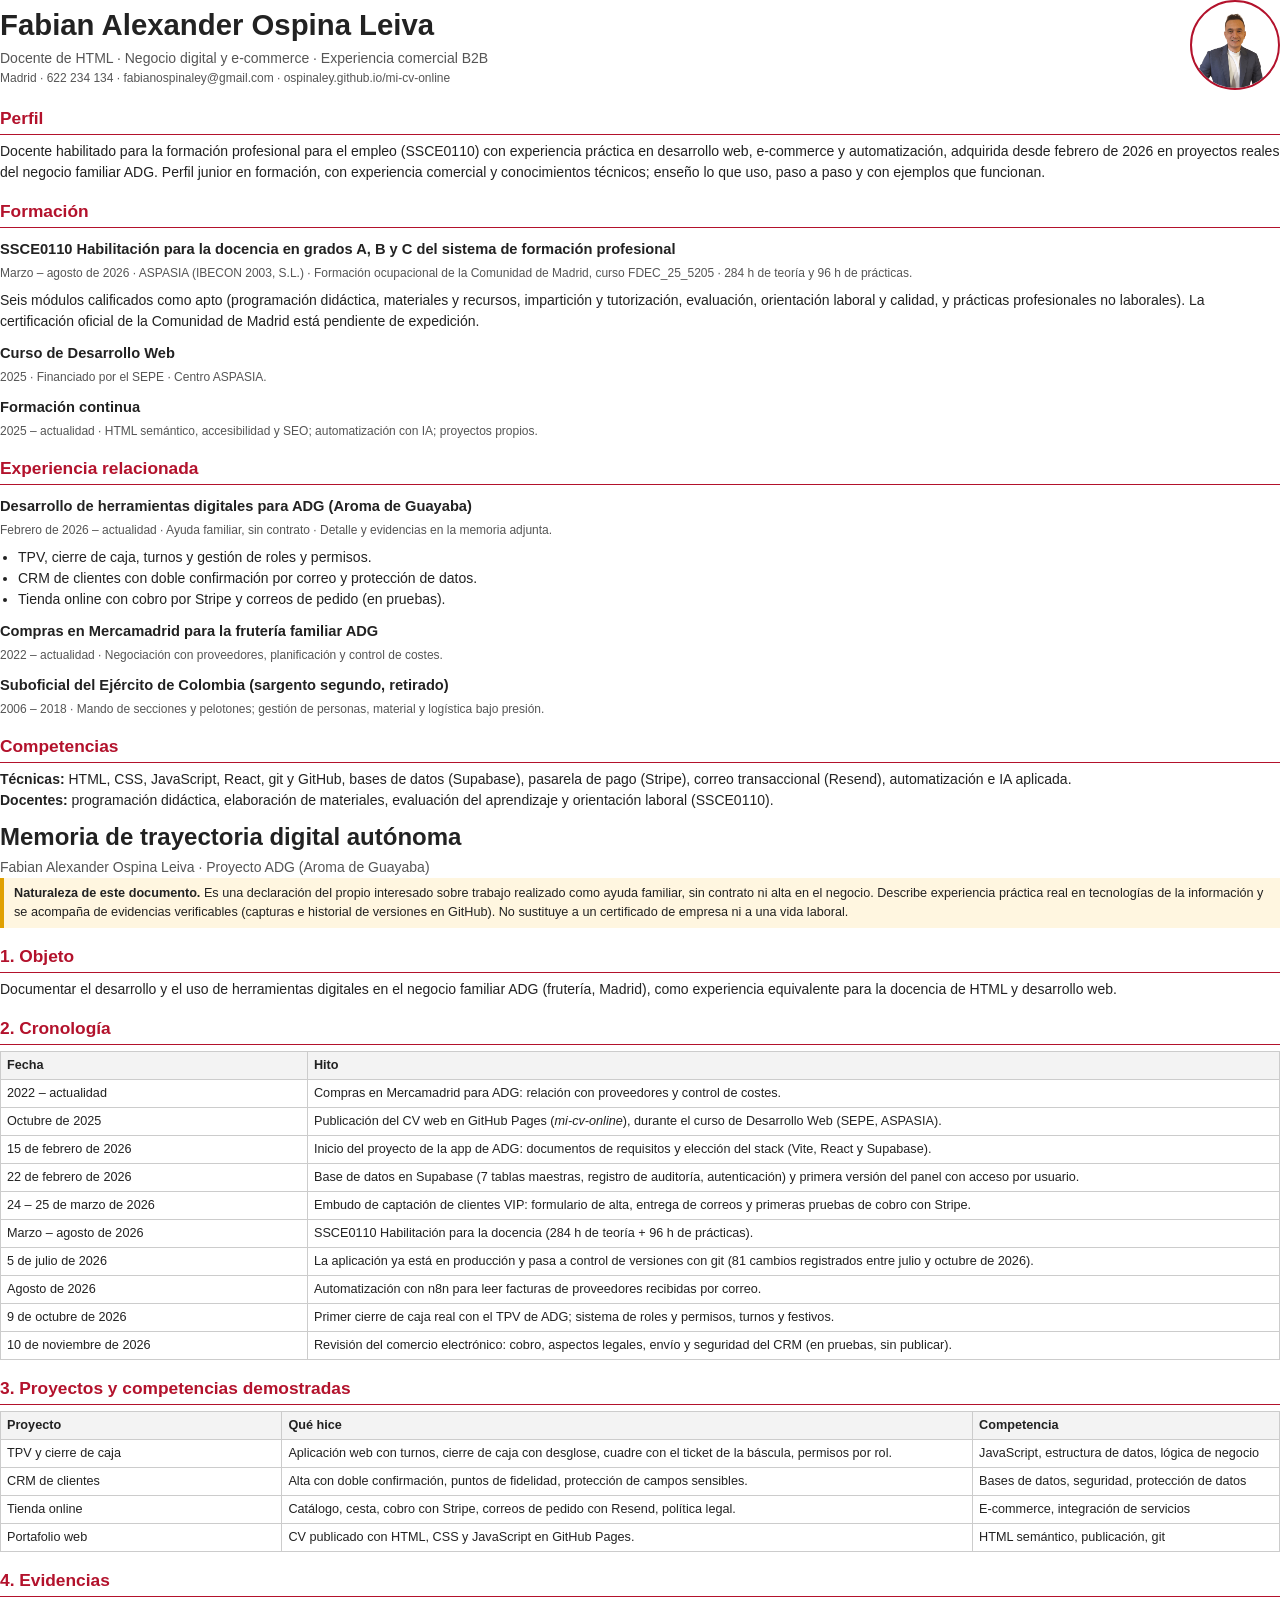
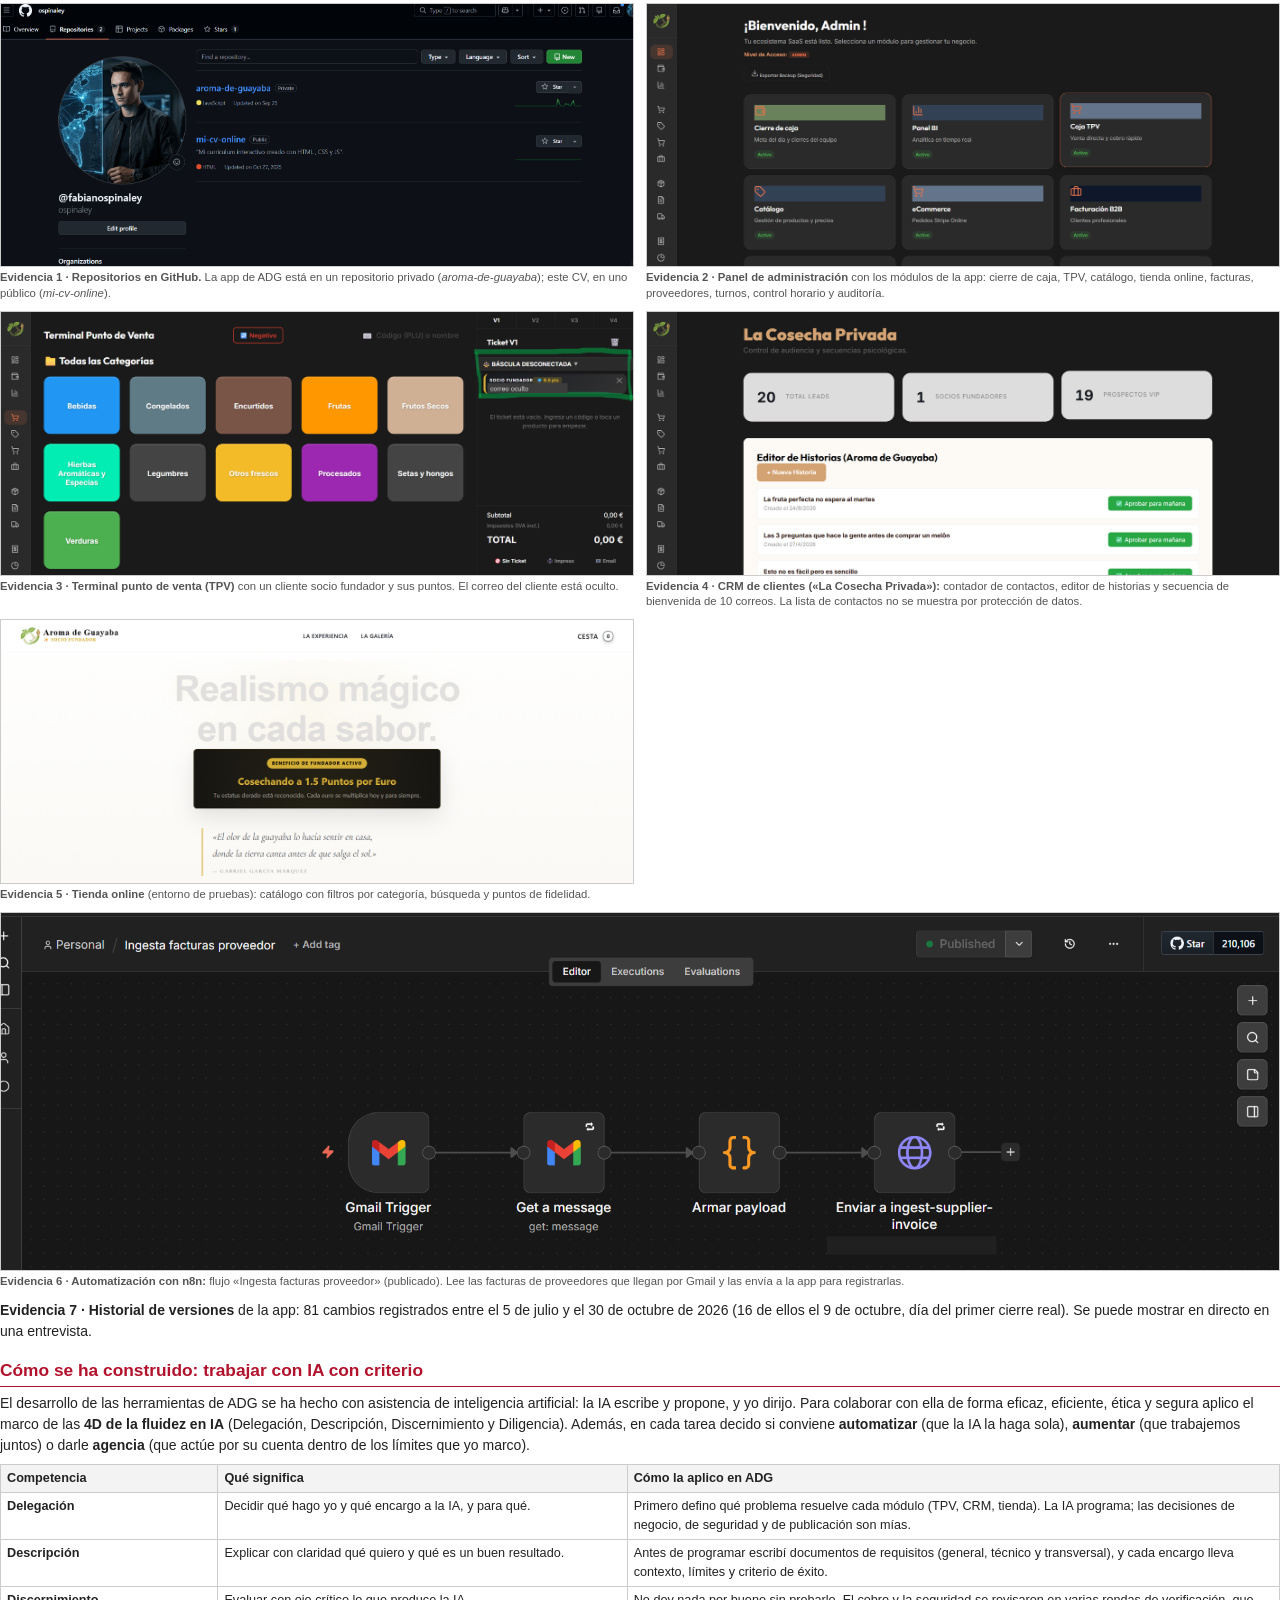
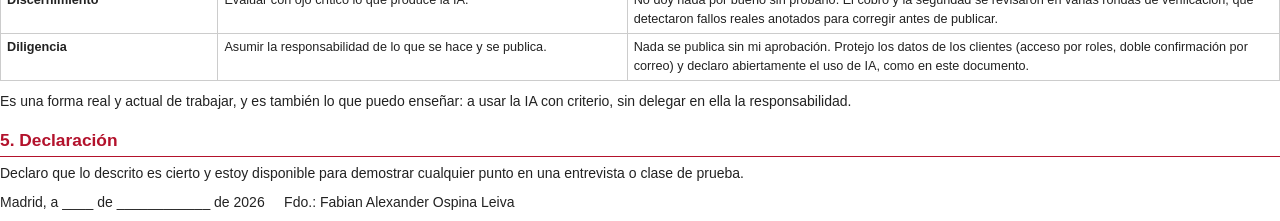
==== documento-pdf.html @ 8d92cc9f "Memoria: evidencias numeradas en orden Co-Authored-By: Claude Sonnet 5.5 <noreply@anthropic.com>" ====
<!DOCTYPE html>
<html lang="es">
<head>
<meta charset="UTF-8">
<title>Fabian Alexander Ospina Leiva - CV y memoria</title>
<meta name="robots" content="noindex">
<style>
  @page { size: A4; margin: 16mm 16mm 16mm 16mm; }
  * { box-sizing: border-box; }
  body { font-family: "Segoe UI", Arial, sans-serif; font-size: 10.5pt; line-height: 1.5; color: #222; margin: 0; }
  h1 { font-size: 22pt; margin: 0; } h2 { font-size: 13pt; margin: 16px 0 6px; color: #b3122c; border-bottom: 1.5px solid #b3122c; padding-bottom: 2px; }
  h3 { font-size: 11pt; margin: 10px 0 2px; } p { margin: 4px 0 8px; } ul { margin: 4px 0 8px; padding-left: 18px; }
  .page { page-break-after: always; } .page:last-child { page-break-after: auto; }
  .head { display: flex; justify-content: space-between; align-items: center; gap: 16px; }
  .head img { width: 90px; height: 90px; border-radius: 50%; object-fit: cover; object-position: top; border: 2px solid #b3122c; }
  .sub { color: #555; margin-top: 2px; } .small { font-size: 9pt; color: #555; }
  table { width: 100%; border-collapse: collapse; font-size: 9.5pt; margin: 6px 0 10px; }
  th, td { border: 1px solid #ccc; padding: 4px 6px; text-align: left; vertical-align: top; } th { background: #f3f3f3; }
  .ev { border: 1.5px dashed #b3122c; padding: 10px; margin: 8px 0; font-size: 9.5pt; color: #444; page-break-inside: avoid; }
  .nota { background: #fff6e0; border-left: 4px solid #e0a000; padding: 6px 10px; font-size: 9.5pt; }
</style>
</head>
<body>

<!-- ================= CV ================= -->
<div class="page">
  <div class="head">
    <div>
      <h1>Fabian Alexander Ospina Leiva</h1>
      <div class="sub">Docente de HTML · Negocio digital y e-commerce · Experiencia comercial B2B</div>
      <div class="small">Madrid · 622 234 134 · fabianospinaley@gmail.com · ospinaley.github.io/mi-cv-online</div>
    </div>
    <img src="img/FabianOspinaLey-cv.png" alt="Foto">
  </div>

  <h2>Perfil</h2>
  <p>Docente habilitado para la formación profesional para el empleo (SSCE0110) con experiencia práctica en desarrollo web, e-commerce y automatización, adquirida desde febrero de 2026 en proyectos reales del negocio familiar ADG. Perfil junior en formación, con experiencia comercial y conocimientos técnicos; enseño lo que uso, paso a paso y con ejemplos que funcionan.</p>

  <h2>Formación</h2>
  <h3>SSCE0110 Habilitación para la docencia en grados A, B y C del sistema de formación profesional</h3>
  <p class="small">Marzo – agosto de 2026 · ASPASIA (IBECON 2003, S.L.) · Formación ocupacional de la Comunidad de Madrid, curso FDEC_25_5205 · 284 h de teoría y 96 h de prácticas.</p>
  <p>Seis módulos calificados como apto (programación didáctica, materiales y recursos, impartición y tutorización, evaluación, orientación laboral y calidad, y prácticas profesionales no laborales). La certificación oficial de la Comunidad de Madrid está pendiente de expedición.</p>
  <h3>Curso de Desarrollo Web</h3>
  <p class="small">2025 · Financiado por el SEPE · Centro ASPASIA.</p>
  <h3>Formación continua</h3>
  <p class="small">2025 – actualidad · HTML semántico, accesibilidad y SEO; automatización con IA; proyectos propios.</p>

  <h2>Experiencia relacionada</h2>
  <h3>Desarrollo de herramientas digitales para ADG (Aroma de Guayaba)</h3>
  <p class="small">Febrero de 2026 – actualidad · Ayuda familiar, sin contrato · Detalle y evidencias en la memoria adjunta.</p>
  <ul>
    <li>TPV, cierre de caja, turnos y gestión de roles y permisos.</li>
    <li>CRM de clientes con doble confirmación por correo y protección de datos.</li>
    <li>Tienda online con cobro por Stripe y correos de pedido (en pruebas).</li>
  </ul>
  <h3>Compras en Mercamadrid para la frutería familiar ADG</h3>
  <p class="small">2022 – actualidad · Negociación con proveedores, planificación y control de costes.</p>
  <h3>Suboficial del Ejército de Colombia (sargento segundo, retirado)</h3>
  <p class="small">2006 – 2018 · Mando de secciones y pelotones; gestión de personas, material y logística bajo presión.</p>

  <h2>Competencias</h2>
  <p><strong>Técnicas:</strong> HTML, CSS, JavaScript, React, git y GitHub, bases de datos (Supabase), pasarela de pago (Stripe), correo transaccional (Resend), automatización e IA aplicada.<br>
  <strong>Docentes:</strong> programación didáctica, elaboración de materiales, evaluación del aprendizaje y orientación laboral (SSCE0110).</p>
</div>

<!-- ================= MEMORIA ================= -->
<div class="page">
  <h1 style="font-size:18pt">Memoria de trayectoria digital autónoma</h1>
  <div class="sub">Fabian Alexander Ospina Leiva · Proyecto ADG (Aroma de Guayaba)</div>

  <div class="nota"><strong>Naturaleza de este documento.</strong> Es una declaración del propio interesado sobre trabajo realizado como ayuda familiar, sin contrato ni alta en el negocio. Describe experiencia práctica real en tecnologías de la información y se acompaña de evidencias verificables (capturas e historial de versiones en GitHub). No sustituye a un certificado de empresa ni a una vida laboral.</div>

  <h2>1. Objeto</h2>
  <p>Documentar el desarrollo y el uso de herramientas digitales en el negocio familiar ADG (frutería, Madrid), como experiencia equivalente para la docencia de HTML y desarrollo web.</p>

  <h2>2. Cronología</h2>
  <table>
    <tr><th style="width:24%">Fecha</th><th>Hito</th></tr>
    <tr><td>2022 – actualidad</td><td>Compras en Mercamadrid para ADG: relación con proveedores y control de costes.</td></tr>
    <tr><td>Octubre de 2025</td><td>Publicación del CV web en GitHub Pages (<em>mi-cv-online</em>), durante el curso de Desarrollo Web (SEPE, ASPASIA).</td></tr>
    <tr><td>15 de febrero de 2026</td><td>Inicio del proyecto de la app de ADG: documentos de requisitos y elección del stack (Vite, React y Supabase).</td></tr>
    <tr><td>22 de febrero de 2026</td><td>Base de datos en Supabase (7 tablas maestras, registro de auditoría, autenticación) y primera versión del panel con acceso por usuario.</td></tr>
    <tr><td>24 – 25 de marzo de 2026</td><td>Embudo de captación de clientes VIP: formulario de alta, entrega de correos y primeras pruebas de cobro con Stripe.</td></tr>
    <tr><td>Marzo – agosto de 2026</td><td>SSCE0110 Habilitación para la docencia (284 h de teoría + 96 h de prácticas).</td></tr>
    <tr><td>5 de julio de 2026</td><td>La aplicación ya está en producción y pasa a control de versiones con git (81 cambios registrados entre julio y octubre de 2026).</td></tr>
    <tr><td>Agosto de 2026</td><td>Automatización con n8n para leer facturas de proveedores recibidas por correo.</td></tr>
    <tr><td>9 de octubre de 2026</td><td>Primer cierre de caja real con el TPV de ADG; sistema de roles y permisos, turnos y festivos.</td></tr>
    <tr><td>10 de noviembre de 2026</td><td>Revisión del comercio electrónico: cobro, aspectos legales, envío y seguridad del CRM (en pruebas, sin publicar).</td></tr>
  </table>

  <h2>3. Proyectos y competencias demostradas</h2>
  <table>
    <tr><th style="width:22%">Proyecto</th><th>Qué hice</th><th style="width:24%">Competencia</th></tr>
    <tr><td>TPV y cierre de caja</td><td>Aplicación web con turnos, cierre de caja con desglose, cuadre con el ticket de la báscula, permisos por rol.</td><td>JavaScript, estructura de datos, lógica de negocio</td></tr>
    <tr><td>CRM de clientes</td><td>Alta con doble confirmación, puntos de fidelidad, protección de campos sensibles.</td><td>Bases de datos, seguridad, protección de datos</td></tr>
    <tr><td>Tienda online</td><td>Catálogo, cesta, cobro con Stripe, correos de pedido con Resend, política legal.</td><td>E-commerce, integración de servicios</td></tr>
    <tr><td>Portafolio web</td><td>CV publicado con HTML, CSS y JavaScript en GitHub Pages.</td><td>HTML semántico, publicación, git</td></tr>
  </table>

  <h2>4. Evidencias</h2>
  <style>.grid{display:grid;grid-template-columns:1fr 1fr;gap:10px 12px;margin:6px 0 10px} .fig{page-break-inside:avoid} .fig img{width:100%;height:70mm;object-fit:cover;object-position:top;border:1px solid #ccc;display:block} .fig p{font-size:8.5pt;color:#555;margin:3px 0 0;line-height:1.35}</style>
    <div class="grid">
<div class="fig"><img src="img/evidencias/github-repositorios.png" alt="Repositorios de GitHub"><p><strong>Evidencia 1 · Repositorios en GitHub.</strong> La app de ADG está en un repositorio privado (<em>aroma-de-guayaba</em>); este CV, en uno público (<em>mi-cv-online</em>).</p></div>
  <div class="fig"><img src="img/evidencias/evidencia-panel.png" alt="Panel de administración"><p><strong>Evidencia 2 · Panel de administración</strong> con los módulos de la app: cierre de caja, TPV, catálogo, tienda online, facturas, proveedores, turnos, control horario y auditoría.</p></div>
  <div class="fig"><img src="img/evidencias/evidencia-tpv.png" alt="Terminal punto de venta"><p><strong>Evidencia 3 · Terminal punto de venta (TPV)</strong> con un cliente socio fundador y sus puntos. El correo del cliente está oculto.</p></div>
  <div class="fig"><img src="img/evidencias/evidencia-crm.png" alt="CRM de clientes"><p><strong>Evidencia 4 · CRM de clientes («La Cosecha Privada»):</strong> contador de contactos, editor de historias y secuencia de bienvenida de 10 correos. La lista de contactos no se muestra por protección de datos.</p></div>
  <div class="fig"><img src="img/evidencias/evidencia-tienda.png" alt="Tienda online"><p><strong>Evidencia 5 · Tienda online</strong> (entorno de pruebas): catálogo con filtros por categoría, búsqueda y puntos de fidelidad.</p></div>
  </div>
  <div class="fig"><img src="img/evidencias/evidencia-n8n.png" alt="Flujo de n8n" style="width:100%;height:auto;border:1px solid #ccc"><p style="font-size:8.5pt;color:#555;margin:3px 0 10px"><strong>Evidencia 6 · Automatización con n8n:</strong> flujo «Ingesta facturas proveedor» (publicado). Lee las facturas de proveedores que llegan por Gmail y las envía a la app para registrarlas.</p></div>
  <p><strong>Evidencia 7 · Historial de versiones</strong> de la app: 81 cambios registrados entre el 5 de julio y el 30 de octubre de 2026 (16 de ellos el 9 de octubre, día del primer cierre real). Se puede mostrar en directo en una entrevista.</p>

  <h2>Cómo se ha construido: trabajar con IA con criterio</h2>
  <p>El desarrollo de las herramientas de ADG se ha hecho con asistencia de inteligencia artificial: la IA escribe y propone, y yo dirijo. Para colaborar con ella de forma eficaz, eficiente, ética y segura aplico el marco de las <strong>4D de la fluidez en IA</strong> (Delegación, Descripción, Discernimiento y Diligencia). Además, en cada tarea decido si conviene <strong>automatizar</strong> (que la IA la haga sola), <strong>aumentar</strong> (que trabajemos juntos) o darle <strong>agencia</strong> (que actúe por su cuenta dentro de los límites que yo marco).</p>
  <table>
    <tr><th style="width:17%">Competencia</th><th style="width:32%">Qué significa</th><th>Cómo la aplico en ADG</th></tr>
    <tr><td><strong>Delegación</strong></td><td>Decidir qué hago yo y qué encargo a la IA, y para qué.</td><td>Primero defino qué problema resuelve cada módulo (TPV, CRM, tienda). La IA programa; las decisiones de negocio, de seguridad y de publicación son mías.</td></tr>
    <tr><td><strong>Descripción</strong></td><td>Explicar con claridad qué quiero y qué es un buen resultado.</td><td>Antes de programar escribí documentos de requisitos (general, técnico y transversal), y cada encargo lleva contexto, límites y criterio de éxito.</td></tr>
    <tr><td><strong>Discernimiento</strong></td><td>Evaluar con ojo crítico lo que produce la IA.</td><td>No doy nada por bueno sin probarlo. El cobro y la seguridad se revisaron en varias rondas de verificación, que detectaron fallos reales anotados para corregir antes de publicar.</td></tr>
    <tr><td><strong>Diligencia</strong></td><td>Asumir la responsabilidad de lo que se hace y se publica.</td><td>Nada se publica sin mi aprobación. Protejo los datos de los clientes (acceso por roles, doble confirmación por correo) y declaro abiertamente el uso de IA, como en este documento.</td></tr>
  </table>
  <p>Es una forma real y actual de trabajar, y es también lo que puedo enseñar: a usar la IA con criterio, sin delegar en ella la responsabilidad.</p>

  <h2>5. Declaración</h2>
  <p>Declaro que lo descrito es cierto y estoy disponible para demostrar cualquier punto en una entrevista o clase de prueba.</p>
  <p>Madrid, a ____ de ____________ de 2026 &nbsp;&nbsp;&nbsp; Fdo.: Fabian Alexander Ospina Leiva</p>
</div>

</body>
</html>
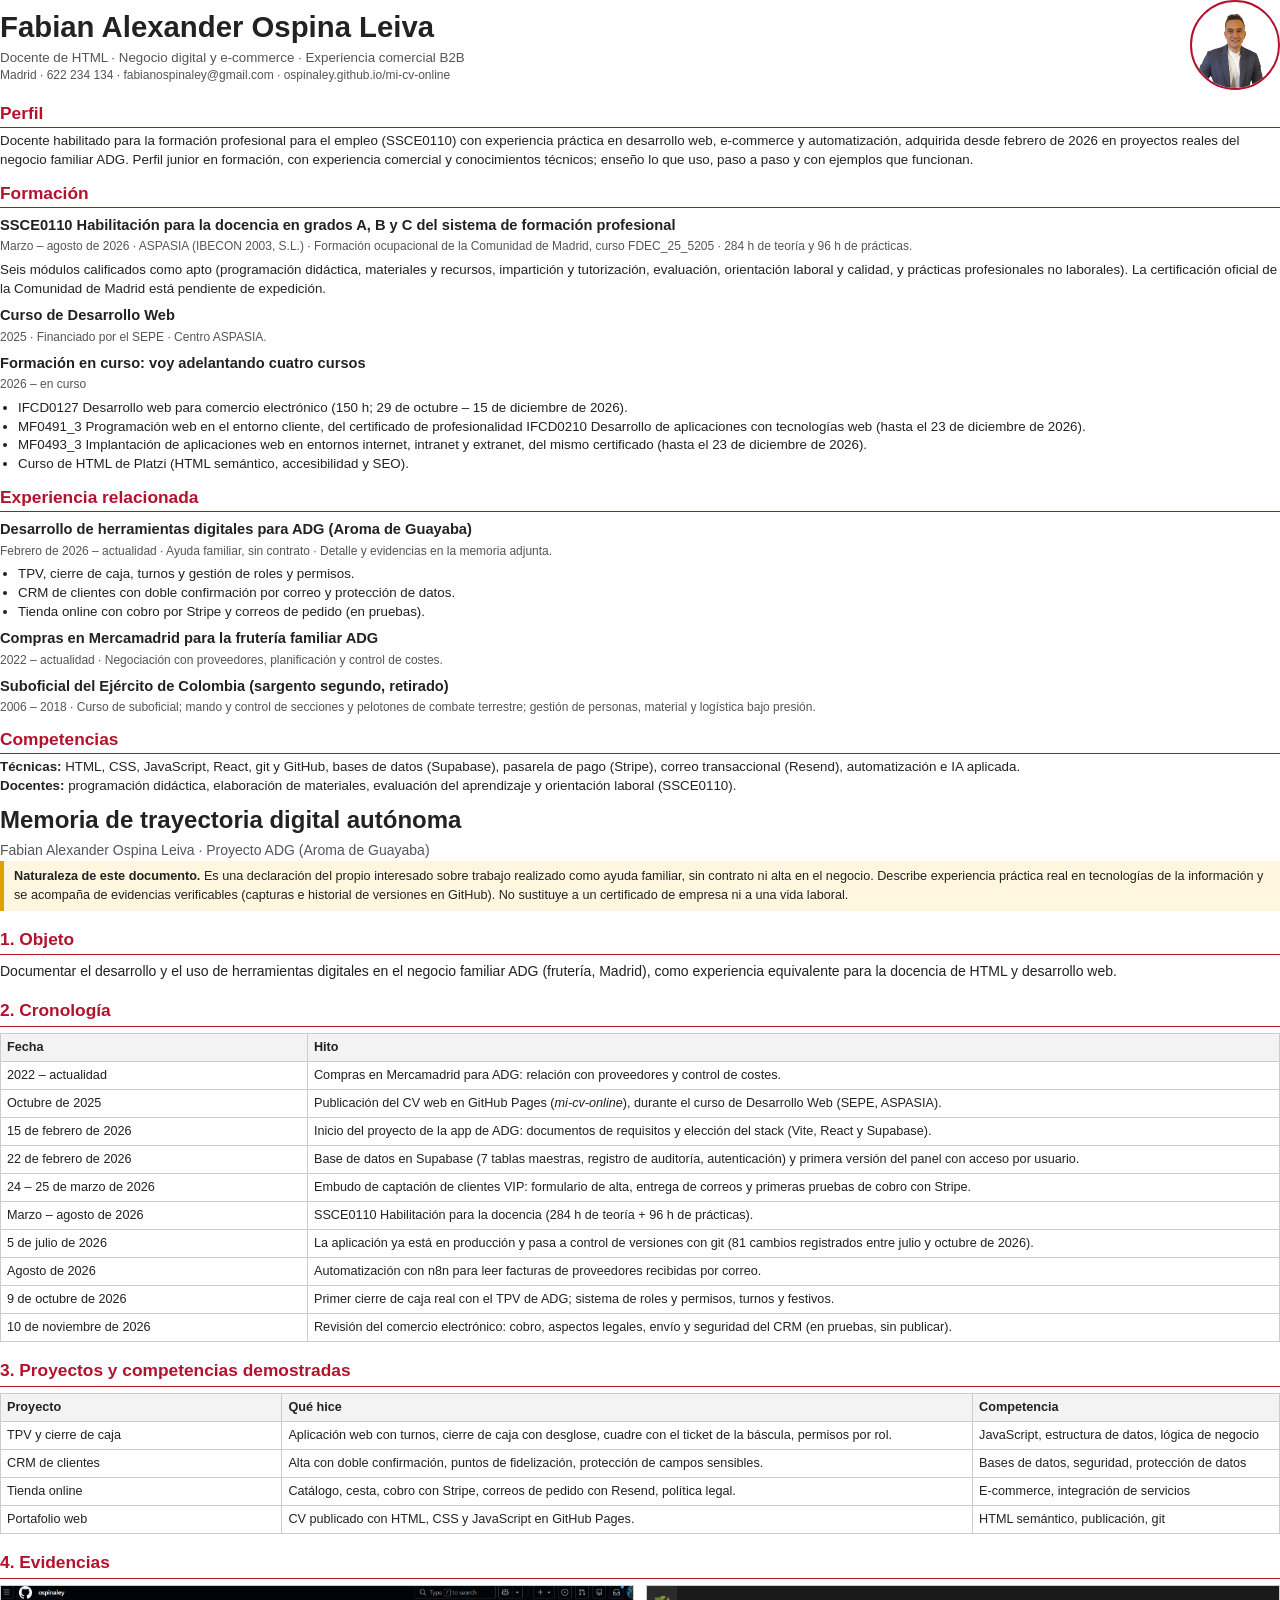
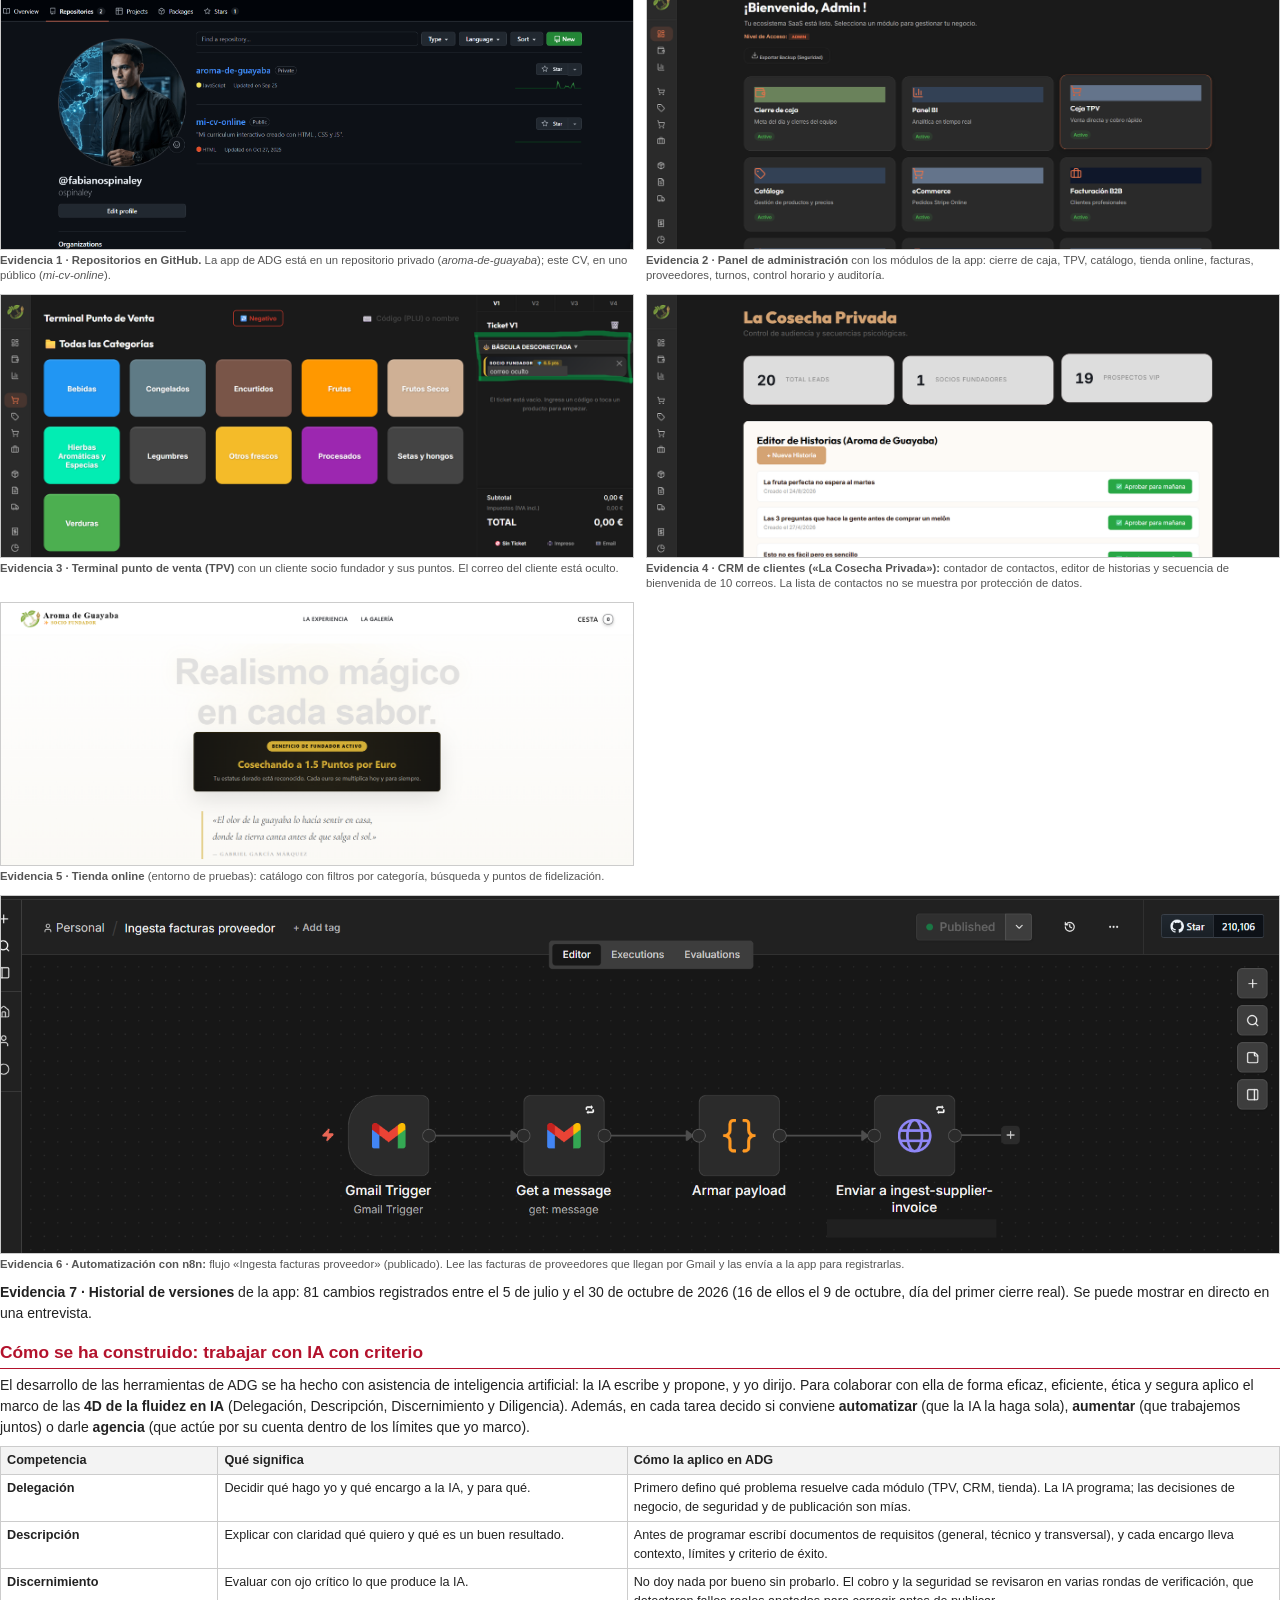
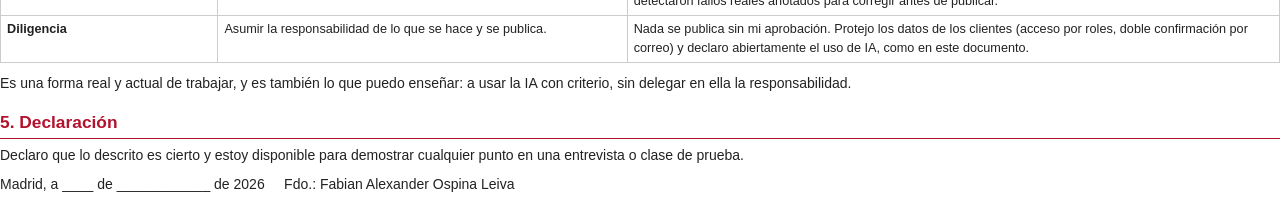
==== commit 5abe5bcc: "CV: formación en curso (cuatro cursos), 'Desde febrero de 2026' y retoques de texto Co-Authored-By: " ====
--- a/documento-pdf.html
+++ b/documento-pdf.html
@@ -10,6 +10,7 @@
   body { font-family: "Segoe UI", Arial, sans-serif; font-size: 10.5pt; line-height: 1.5; color: #222; margin: 0; }
   h1 { font-size: 22pt; margin: 0; } h2 { font-size: 13pt; margin: 16px 0 6px; color: #b3122c; border-bottom: 1.5px solid #b3122c; padding-bottom: 2px; }
   h3 { font-size: 11pt; margin: 10px 0 2px; } p { margin: 4px 0 8px; } ul { margin: 4px 0 8px; padding-left: 18px; }
+  .cv { font-size: 10pt; line-height: 1.4; } .cv h2 { margin: 11px 0 4px; } .cv h3 { margin: 7px 0 1px; } .cv p { margin: 3px 0 6px; } .cv ul { margin: 3px 0 6px; }
   .page { page-break-after: always; } .page:last-child { page-break-after: auto; }
   .head { display: flex; justify-content: space-between; align-items: center; gap: 16px; }
   .head img { width: 90px; height: 90px; border-radius: 50%; object-fit: cover; object-position: top; border: 2px solid #b3122c; }
@@ -23,7 +24,7 @@
 <body>
 
 <!-- ================= CV ================= -->
-<div class="page">
+<div class="page cv">
   <div class="head">
     <div>
       <h1>Fabian Alexander Ospina Leiva</h1>
@@ -42,8 +43,14 @@
   <p>Seis módulos calificados como apto (programación didáctica, materiales y recursos, impartición y tutorización, evaluación, orientación laboral y calidad, y prácticas profesionales no laborales). La certificación oficial de la Comunidad de Madrid está pendiente de expedición.</p>
   <h3>Curso de Desarrollo Web</h3>
   <p class="small">2025 · Financiado por el SEPE · Centro ASPASIA.</p>
-  <h3>Formación continua</h3>
-  <p class="small">2025 – actualidad · HTML semántico, accesibilidad y SEO; automatización con IA; proyectos propios.</p>
+  <h3>Formación en curso: voy adelantando cuatro cursos</h3>
+  <p class="small">2026 – en curso</p>
+  <ul>
+    <li>IFCD0127 Desarrollo web para comercio electrónico (150 h; 29 de octubre – 15 de diciembre de 2026).</li>
+    <li>MF0491_3 Programación web en el entorno cliente, del certificado de profesionalidad IFCD0210 Desarrollo de aplicaciones con tecnologías web (hasta el 23 de diciembre de 2026).</li>
+    <li>MF0493_3 Implantación de aplicaciones web en entornos internet, intranet y extranet, del mismo certificado (hasta el 23 de diciembre de 2026).</li>
+    <li>Curso de HTML de Platzi (HTML semántico, accesibilidad y SEO).</li>
+  </ul>
 
   <h2>Experiencia relacionada</h2>
   <h3>Desarrollo de herramientas digitales para ADG (Aroma de Guayaba)</h3>
@@ -56,7 +63,7 @@
   <h3>Compras en Mercamadrid para la frutería familiar ADG</h3>
   <p class="small">2022 – actualidad · Negociación con proveedores, planificación y control de costes.</p>
   <h3>Suboficial del Ejército de Colombia (sargento segundo, retirado)</h3>
-  <p class="small">2006 – 2018 · Mando de secciones y pelotones; gestión de personas, material y logística bajo presión.</p>
+  <p class="small">2006 – 2018 · Curso de suboficial; mando y control de secciones y pelotones de combate terrestre; gestión de personas, material y logística bajo presión.</p>
 
   <h2>Competencias</h2>
   <p><strong>Técnicas:</strong> HTML, CSS, JavaScript, React, git y GitHub, bases de datos (Supabase), pasarela de pago (Stripe), correo transaccional (Resend), automatización e IA aplicada.<br>
@@ -92,7 +99,7 @@
   <table>
     <tr><th style="width:22%">Proyecto</th><th>Qué hice</th><th style="width:24%">Competencia</th></tr>
     <tr><td>TPV y cierre de caja</td><td>Aplicación web con turnos, cierre de caja con desglose, cuadre con el ticket de la báscula, permisos por rol.</td><td>JavaScript, estructura de datos, lógica de negocio</td></tr>
-    <tr><td>CRM de clientes</td><td>Alta con doble confirmación, puntos de fidelidad, protección de campos sensibles.</td><td>Bases de datos, seguridad, protección de datos</td></tr>
+    <tr><td>CRM de clientes</td><td>Alta con doble confirmación, puntos de fidelización, protección de campos sensibles.</td><td>Bases de datos, seguridad, protección de datos</td></tr>
     <tr><td>Tienda online</td><td>Catálogo, cesta, cobro con Stripe, correos de pedido con Resend, política legal.</td><td>E-commerce, integración de servicios</td></tr>
     <tr><td>Portafolio web</td><td>CV publicado con HTML, CSS y JavaScript en GitHub Pages.</td><td>HTML semántico, publicación, git</td></tr>
   </table>
@@ -104,7 +111,7 @@
   <div class="fig"><img src="img/evidencias/evidencia-panel.png" alt="Panel de administración"><p><strong>Evidencia 2 · Panel de administración</strong> con los módulos de la app: cierre de caja, TPV, catálogo, tienda online, facturas, proveedores, turnos, control horario y auditoría.</p></div>
   <div class="fig"><img src="img/evidencias/evidencia-tpv.png" alt="Terminal punto de venta"><p><strong>Evidencia 3 · Terminal punto de venta (TPV)</strong> con un cliente socio fundador y sus puntos. El correo del cliente está oculto.</p></div>
   <div class="fig"><img src="img/evidencias/evidencia-crm.png" alt="CRM de clientes"><p><strong>Evidencia 4 · CRM de clientes («La Cosecha Privada»):</strong> contador de contactos, editor de historias y secuencia de bienvenida de 10 correos. La lista de contactos no se muestra por protección de datos.</p></div>
-  <div class="fig"><img src="img/evidencias/evidencia-tienda.png" alt="Tienda online"><p><strong>Evidencia 5 · Tienda online</strong> (entorno de pruebas): catálogo con filtros por categoría, búsqueda y puntos de fidelidad.</p></div>
+  <div class="fig"><img src="img/evidencias/evidencia-tienda.png" alt="Tienda online"><p><strong>Evidencia 5 · Tienda online</strong> (entorno de pruebas): catálogo con filtros por categoría, búsqueda y puntos de fidelización.</p></div>
   </div>
   <div class="fig"><img src="img/evidencias/evidencia-n8n.png" alt="Flujo de n8n" style="width:100%;height:auto;border:1px solid #ccc"><p style="font-size:8.5pt;color:#555;margin:3px 0 10px"><strong>Evidencia 6 · Automatización con n8n:</strong> flujo «Ingesta facturas proveedor» (publicado). Lee las facturas de proveedores que llegan por Gmail y las envía a la app para registrarlas.</p></div>
   <p><strong>Evidencia 7 · Historial de versiones</strong> de la app: 81 cambios registrados entre el 5 de julio y el 30 de octubre de 2026 (16 de ellos el 9 de octubre, día del primer cierre real). Se puede mostrar en directo en una entrevista.</p>
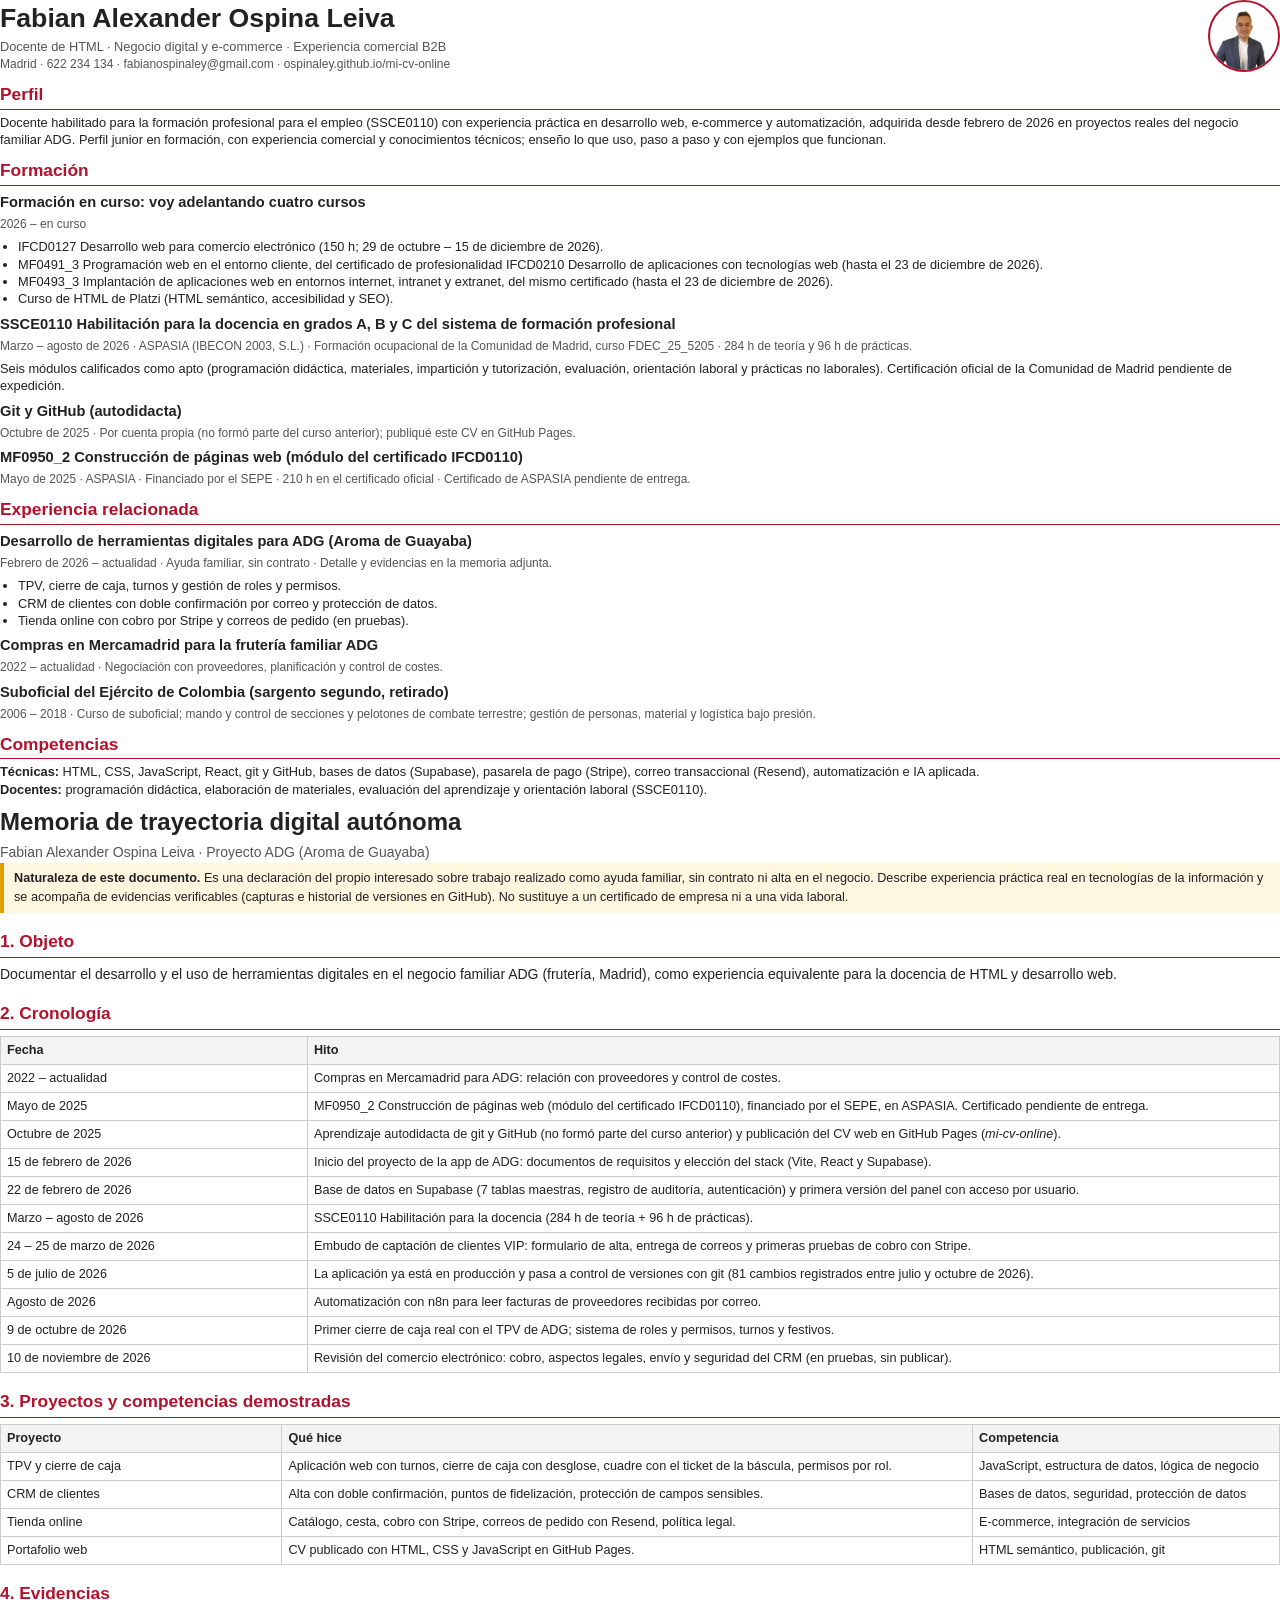
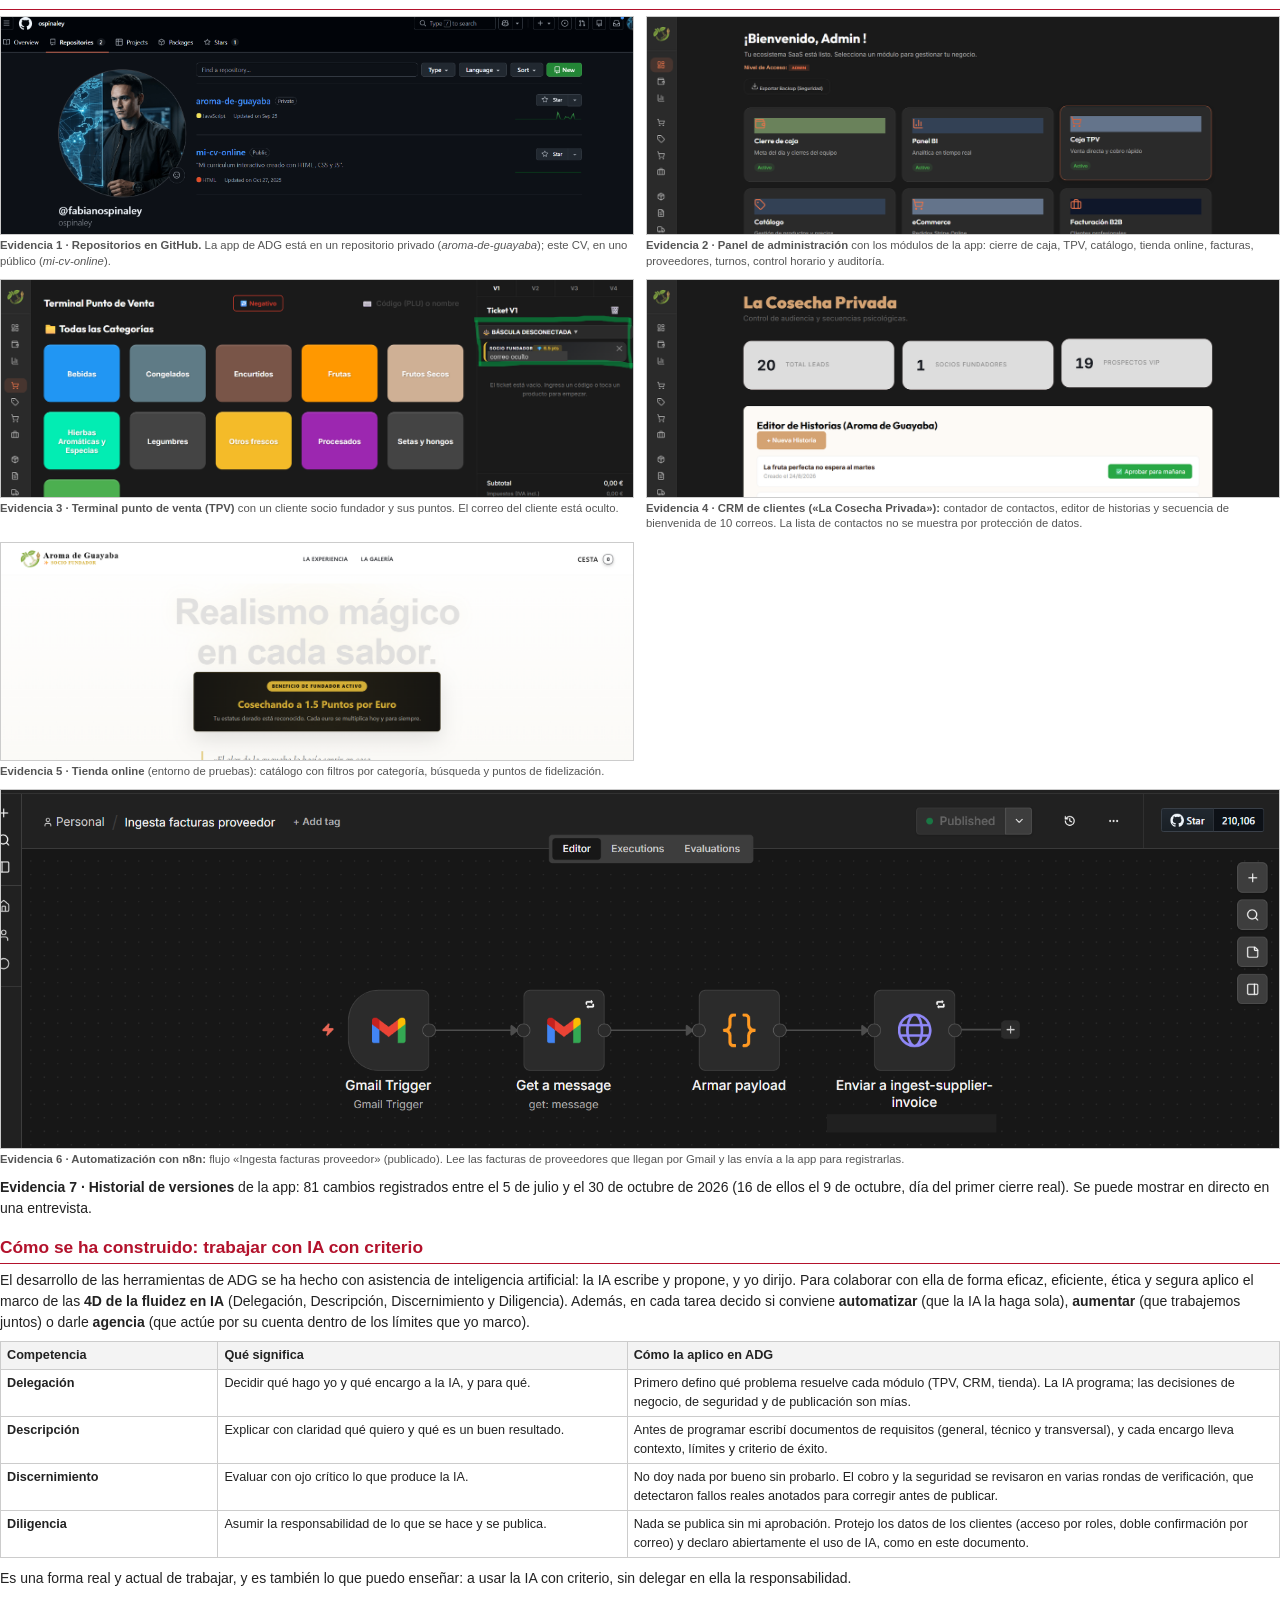
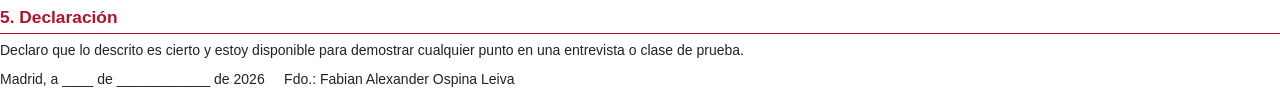
==== commit ee23df0b: "PDF CV y memoria: MF0950_2 (mayo de 2025), git y GitHub autodidacta (octubre de 2025) y cronología o" ====
--- a/documento-pdf.html
+++ b/documento-pdf.html
@@ -10,7 +10,7 @@
   body { font-family: "Segoe UI", Arial, sans-serif; font-size: 10.5pt; line-height: 1.5; color: #222; margin: 0; }
   h1 { font-size: 22pt; margin: 0; } h2 { font-size: 13pt; margin: 16px 0 6px; color: #b3122c; border-bottom: 1.5px solid #b3122c; padding-bottom: 2px; }
   h3 { font-size: 11pt; margin: 10px 0 2px; } p { margin: 4px 0 8px; } ul { margin: 4px 0 8px; padding-left: 18px; }
-  .cv { font-size: 10pt; line-height: 1.4; } .cv h2 { margin: 11px 0 4px; } .cv h3 { margin: 7px 0 1px; } .cv p { margin: 3px 0 6px; } .cv ul { margin: 3px 0 6px; }
+  .cv { font-size: 9.6pt; line-height: 1.36; } .cv .head img { width: 72px; height: 72px; } .cv h1 { font-size: 20pt; } .cv h2 { margin: 11px 0 4px; } .cv h3 { margin: 7px 0 1px; } .cv p { margin: 3px 0 6px; } .cv ul { margin: 3px 0 6px; }
   .page { page-break-after: always; } .page:last-child { page-break-after: auto; }
   .head { display: flex; justify-content: space-between; align-items: center; gap: 16px; }
   .head img { width: 90px; height: 90px; border-radius: 50%; object-fit: cover; object-position: top; border: 2px solid #b3122c; }
@@ -38,11 +38,6 @@
   <p>Docente habilitado para la formación profesional para el empleo (SSCE0110) con experiencia práctica en desarrollo web, e-commerce y automatización, adquirida desde febrero de 2026 en proyectos reales del negocio familiar ADG. Perfil junior en formación, con experiencia comercial y conocimientos técnicos; enseño lo que uso, paso a paso y con ejemplos que funcionan.</p>
 
   <h2>Formación</h2>
-  <h3>SSCE0110 Habilitación para la docencia en grados A, B y C del sistema de formación profesional</h3>
-  <p class="small">Marzo – agosto de 2026 · ASPASIA (IBECON 2003, S.L.) · Formación ocupacional de la Comunidad de Madrid, curso FDEC_25_5205 · 284 h de teoría y 96 h de prácticas.</p>
-  <p>Seis módulos calificados como apto (programación didáctica, materiales y recursos, impartición y tutorización, evaluación, orientación laboral y calidad, y prácticas profesionales no laborales). La certificación oficial de la Comunidad de Madrid está pendiente de expedición.</p>
-  <h3>Curso de Desarrollo Web</h3>
-  <p class="small">2025 · Financiado por el SEPE · Centro ASPASIA.</p>
   <h3>Formación en curso: voy adelantando cuatro cursos</h3>
   <p class="small">2026 – en curso</p>
   <ul>
@@ -51,6 +46,13 @@
     <li>MF0493_3 Implantación de aplicaciones web en entornos internet, intranet y extranet, del mismo certificado (hasta el 23 de diciembre de 2026).</li>
     <li>Curso de HTML de Platzi (HTML semántico, accesibilidad y SEO).</li>
   </ul>
+  <h3>SSCE0110 Habilitación para la docencia en grados A, B y C del sistema de formación profesional</h3>
+  <p class="small">Marzo – agosto de 2026 · ASPASIA (IBECON 2003, S.L.) · Formación ocupacional de la Comunidad de Madrid, curso FDEC_25_5205 · 284 h de teoría y 96 h de prácticas.</p>
+  <p>Seis módulos calificados como apto (programación didáctica, materiales, impartición y tutorización, evaluación, orientación laboral y prácticas no laborales). Certificación oficial de la Comunidad de Madrid pendiente de expedición.</p>
+  <h3>Git y GitHub (autodidacta)</h3>
+  <p class="small">Octubre de 2025 · Por cuenta propia (no formó parte del curso anterior); publiqué este CV en GitHub Pages.</p>
+  <h3>MF0950_2 Construcción de páginas web (módulo del certificado IFCD0110)</h3>
+  <p class="small">Mayo de 2025 · ASPASIA · Financiado por el SEPE · 210 h en el certificado oficial · Certificado de ASPASIA pendiente de entrega.</p>
 
   <h2>Experiencia relacionada</h2>
   <h3>Desarrollo de herramientas digitales para ADG (Aroma de Guayaba)</h3>
@@ -84,11 +86,12 @@
   <table>
     <tr><th style="width:24%">Fecha</th><th>Hito</th></tr>
     <tr><td>2022 – actualidad</td><td>Compras en Mercamadrid para ADG: relación con proveedores y control de costes.</td></tr>
-    <tr><td>Octubre de 2025</td><td>Publicación del CV web en GitHub Pages (<em>mi-cv-online</em>), durante el curso de Desarrollo Web (SEPE, ASPASIA).</td></tr>
+    <tr><td>Mayo de 2025</td><td>MF0950_2 Construcción de páginas web (módulo del certificado IFCD0110), financiado por el SEPE, en ASPASIA. Certificado pendiente de entrega.</td></tr>
+    <tr><td>Octubre de 2025</td><td>Aprendizaje autodidacta de git y GitHub (no formó parte del curso anterior) y publicación del CV web en GitHub Pages (<em>mi-cv-online</em>).</td></tr>
     <tr><td>15 de febrero de 2026</td><td>Inicio del proyecto de la app de ADG: documentos de requisitos y elección del stack (Vite, React y Supabase).</td></tr>
     <tr><td>22 de febrero de 2026</td><td>Base de datos en Supabase (7 tablas maestras, registro de auditoría, autenticación) y primera versión del panel con acceso por usuario.</td></tr>
+    <tr><td>Marzo – agosto de 2026</td><td>SSCE0110 Habilitación para la docencia (284 h de teoría + 96 h de prácticas).</td></tr>
     <tr><td>24 – 25 de marzo de 2026</td><td>Embudo de captación de clientes VIP: formulario de alta, entrega de correos y primeras pruebas de cobro con Stripe.</td></tr>
-    <tr><td>Marzo – agosto de 2026</td><td>SSCE0110 Habilitación para la docencia (284 h de teoría + 96 h de prácticas).</td></tr>
     <tr><td>5 de julio de 2026</td><td>La aplicación ya está en producción y pasa a control de versiones con git (81 cambios registrados entre julio y octubre de 2026).</td></tr>
     <tr><td>Agosto de 2026</td><td>Automatización con n8n para leer facturas de proveedores recibidas por correo.</td></tr>
     <tr><td>9 de octubre de 2026</td><td>Primer cierre de caja real con el TPV de ADG; sistema de roles y permisos, turnos y festivos.</td></tr>
@@ -105,7 +108,7 @@
   </table>
 
   <h2>4. Evidencias</h2>
-  <style>.grid{display:grid;grid-template-columns:1fr 1fr;gap:10px 12px;margin:6px 0 10px} .fig{page-break-inside:avoid} .fig img{width:100%;height:70mm;object-fit:cover;object-position:top;border:1px solid #ccc;display:block} .fig p{font-size:8.5pt;color:#555;margin:3px 0 0;line-height:1.35}</style>
+  <style>.grid{display:grid;grid-template-columns:1fr 1fr;gap:10px 12px;margin:6px 0 10px} .fig{page-break-inside:avoid} .fig img{width:100%;height:58mm;object-fit:cover;object-position:top;border:1px solid #ccc;display:block} .fig p{font-size:8.5pt;color:#555;margin:3px 0 0;line-height:1.35}</style>
     <div class="grid">
 <div class="fig"><img src="img/evidencias/github-repositorios.png" alt="Repositorios de GitHub"><p><strong>Evidencia 1 · Repositorios en GitHub.</strong> La app de ADG está en un repositorio privado (<em>aroma-de-guayaba</em>); este CV, en uno público (<em>mi-cv-online</em>).</p></div>
   <div class="fig"><img src="img/evidencias/evidencia-panel.png" alt="Panel de administración"><p><strong>Evidencia 2 · Panel de administración</strong> con los módulos de la app: cierre de caja, TPV, catálogo, tienda online, facturas, proveedores, turnos, control horario y auditoría.</p></div>
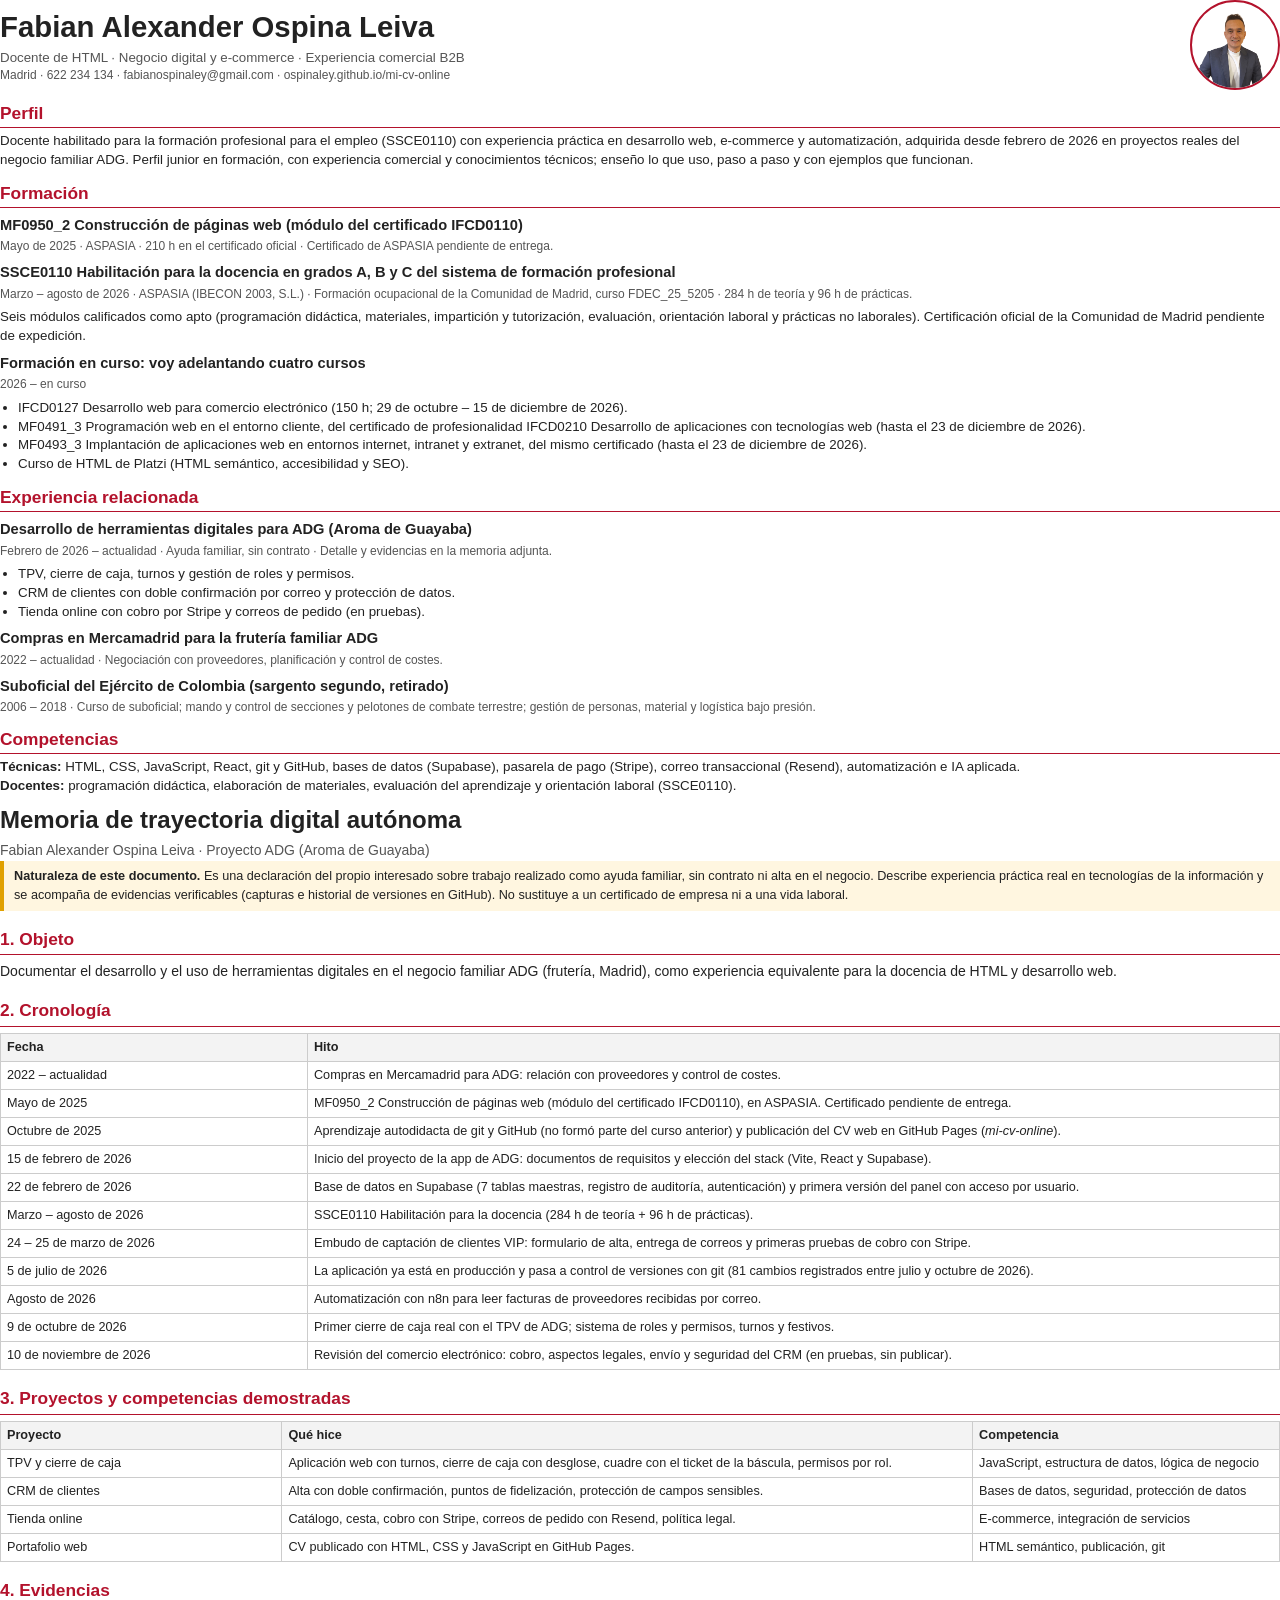
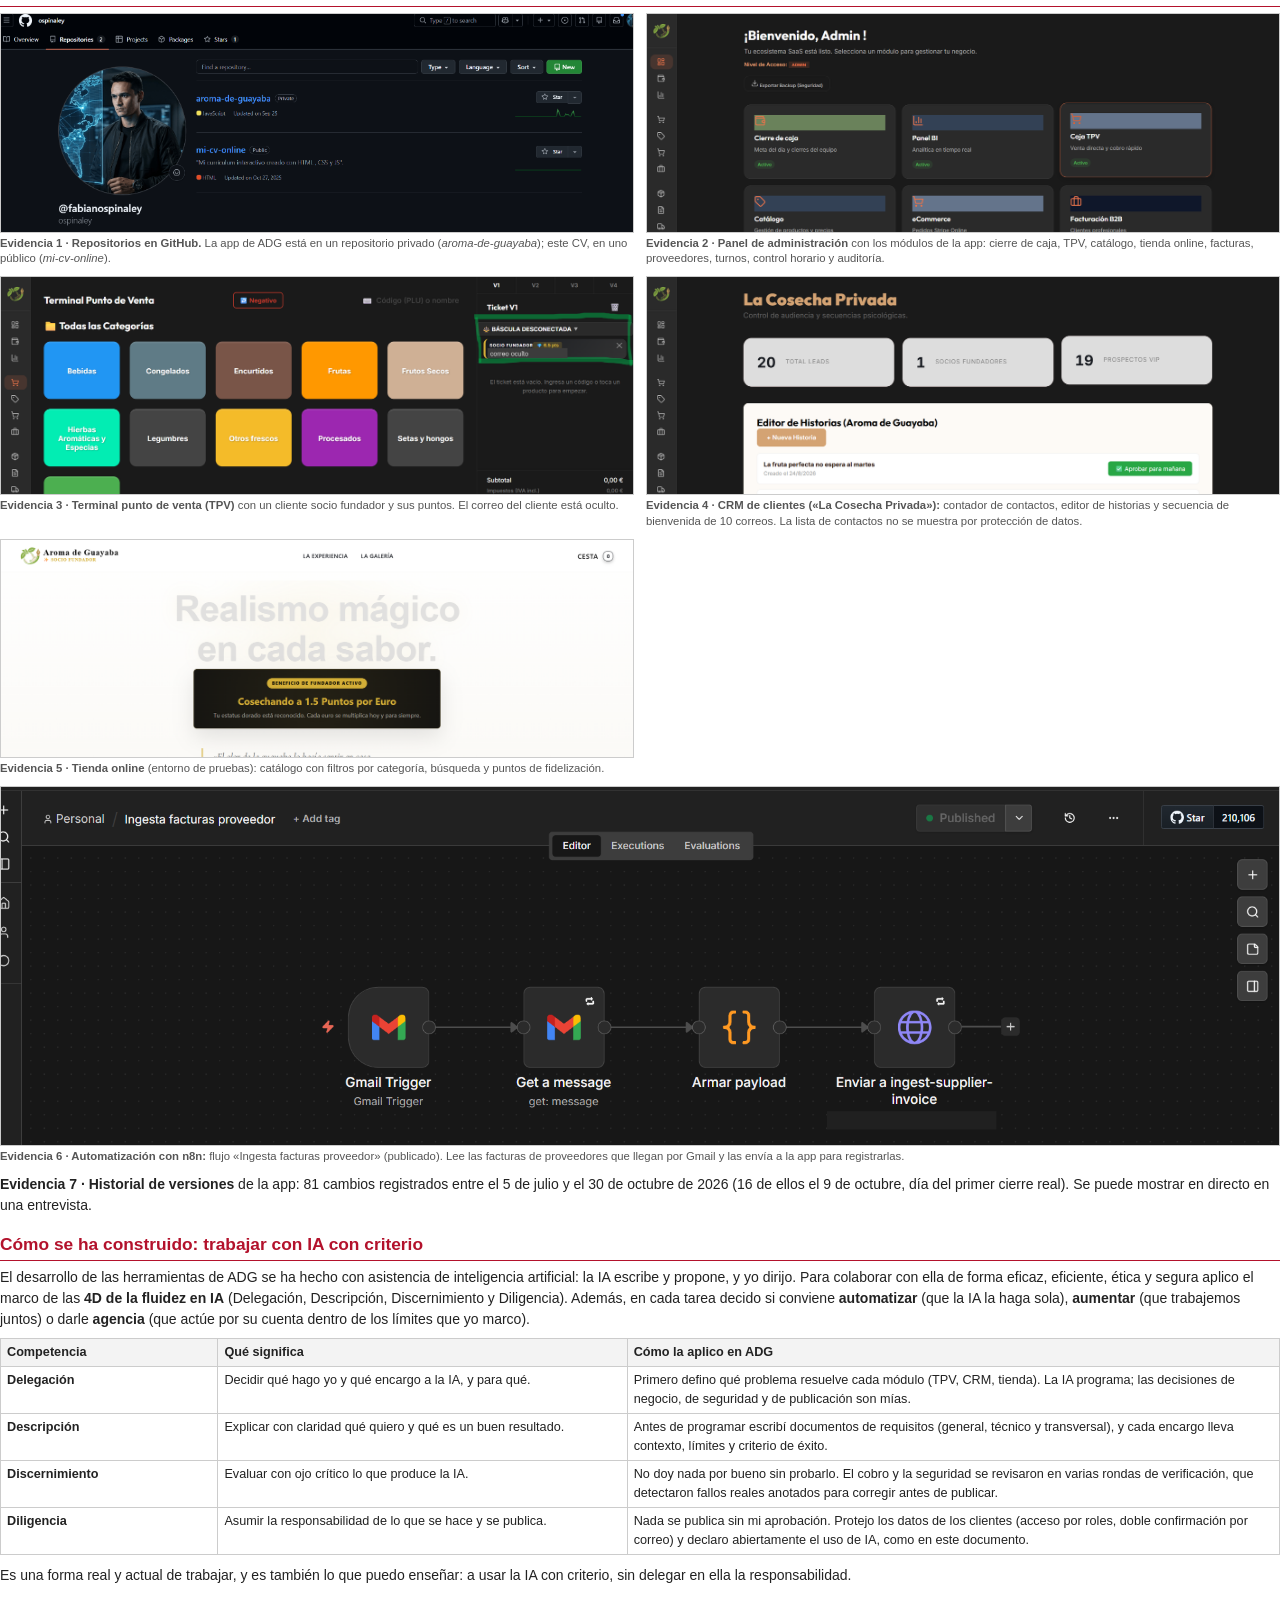
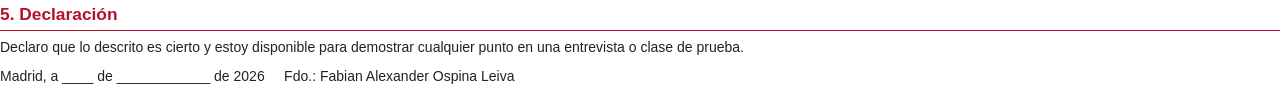
==== commit c0f5dca7: "CV y web: MF0950_2, SSCE0110 y formación en curso en ese orden; sin 'financiado por el SEPE'; git y " ====
--- a/documento-pdf.html
+++ b/documento-pdf.html
@@ -10,7 +10,7 @@
   body { font-family: "Segoe UI", Arial, sans-serif; font-size: 10.5pt; line-height: 1.5; color: #222; margin: 0; }
   h1 { font-size: 22pt; margin: 0; } h2 { font-size: 13pt; margin: 16px 0 6px; color: #b3122c; border-bottom: 1.5px solid #b3122c; padding-bottom: 2px; }
   h3 { font-size: 11pt; margin: 10px 0 2px; } p { margin: 4px 0 8px; } ul { margin: 4px 0 8px; padding-left: 18px; }
-  .cv { font-size: 9.6pt; line-height: 1.36; } .cv .head img { width: 72px; height: 72px; } .cv h1 { font-size: 20pt; } .cv h2 { margin: 11px 0 4px; } .cv h3 { margin: 7px 0 1px; } .cv p { margin: 3px 0 6px; } .cv ul { margin: 3px 0 6px; }
+  .cv { font-size: 10pt; line-height: 1.4; } .cv h2 { margin: 11px 0 4px; } .cv h3 { margin: 7px 0 1px; } .cv p { margin: 3px 0 6px; } .cv ul { margin: 3px 0 6px; }
   .page { page-break-after: always; } .page:last-child { page-break-after: auto; }
   .head { display: flex; justify-content: space-between; align-items: center; gap: 16px; }
   .head img { width: 90px; height: 90px; border-radius: 50%; object-fit: cover; object-position: top; border: 2px solid #b3122c; }
@@ -38,6 +38,11 @@
   <p>Docente habilitado para la formación profesional para el empleo (SSCE0110) con experiencia práctica en desarrollo web, e-commerce y automatización, adquirida desde febrero de 2026 en proyectos reales del negocio familiar ADG. Perfil junior en formación, con experiencia comercial y conocimientos técnicos; enseño lo que uso, paso a paso y con ejemplos que funcionan.</p>
 
   <h2>Formación</h2>
+  <h3>MF0950_2 Construcción de páginas web (módulo del certificado IFCD0110)</h3>
+  <p class="small">Mayo de 2025 · ASPASIA · 210 h en el certificado oficial · Certificado de ASPASIA pendiente de entrega.</p>
+  <h3>SSCE0110 Habilitación para la docencia en grados A, B y C del sistema de formación profesional</h3>
+  <p class="small">Marzo – agosto de 2026 · ASPASIA (IBECON 2003, S.L.) · Formación ocupacional de la Comunidad de Madrid, curso FDEC_25_5205 · 284 h de teoría y 96 h de prácticas.</p>
+  <p>Seis módulos calificados como apto (programación didáctica, materiales, impartición y tutorización, evaluación, orientación laboral y prácticas no laborales). Certificación oficial de la Comunidad de Madrid pendiente de expedición.</p>
   <h3>Formación en curso: voy adelantando cuatro cursos</h3>
   <p class="small">2026 – en curso</p>
   <ul>
@@ -46,13 +51,6 @@
     <li>MF0493_3 Implantación de aplicaciones web en entornos internet, intranet y extranet, del mismo certificado (hasta el 23 de diciembre de 2026).</li>
     <li>Curso de HTML de Platzi (HTML semántico, accesibilidad y SEO).</li>
   </ul>
-  <h3>SSCE0110 Habilitación para la docencia en grados A, B y C del sistema de formación profesional</h3>
-  <p class="small">Marzo – agosto de 2026 · ASPASIA (IBECON 2003, S.L.) · Formación ocupacional de la Comunidad de Madrid, curso FDEC_25_5205 · 284 h de teoría y 96 h de prácticas.</p>
-  <p>Seis módulos calificados como apto (programación didáctica, materiales, impartición y tutorización, evaluación, orientación laboral y prácticas no laborales). Certificación oficial de la Comunidad de Madrid pendiente de expedición.</p>
-  <h3>Git y GitHub (autodidacta)</h3>
-  <p class="small">Octubre de 2025 · Por cuenta propia (no formó parte del curso anterior); publiqué este CV en GitHub Pages.</p>
-  <h3>MF0950_2 Construcción de páginas web (módulo del certificado IFCD0110)</h3>
-  <p class="small">Mayo de 2025 · ASPASIA · Financiado por el SEPE · 210 h en el certificado oficial · Certificado de ASPASIA pendiente de entrega.</p>
 
   <h2>Experiencia relacionada</h2>
   <h3>Desarrollo de herramientas digitales para ADG (Aroma de Guayaba)</h3>
@@ -86,7 +84,7 @@
   <table>
     <tr><th style="width:24%">Fecha</th><th>Hito</th></tr>
     <tr><td>2022 – actualidad</td><td>Compras en Mercamadrid para ADG: relación con proveedores y control de costes.</td></tr>
-    <tr><td>Mayo de 2025</td><td>MF0950_2 Construcción de páginas web (módulo del certificado IFCD0110), financiado por el SEPE, en ASPASIA. Certificado pendiente de entrega.</td></tr>
+    <tr><td>Mayo de 2025</td><td>MF0950_2 Construcción de páginas web (módulo del certificado IFCD0110), en ASPASIA. Certificado pendiente de entrega.</td></tr>
     <tr><td>Octubre de 2025</td><td>Aprendizaje autodidacta de git y GitHub (no formó parte del curso anterior) y publicación del CV web en GitHub Pages (<em>mi-cv-online</em>).</td></tr>
     <tr><td>15 de febrero de 2026</td><td>Inicio del proyecto de la app de ADG: documentos de requisitos y elección del stack (Vite, React y Supabase).</td></tr>
     <tr><td>22 de febrero de 2026</td><td>Base de datos en Supabase (7 tablas maestras, registro de auditoría, autenticación) y primera versión del panel con acceso por usuario.</td></tr>
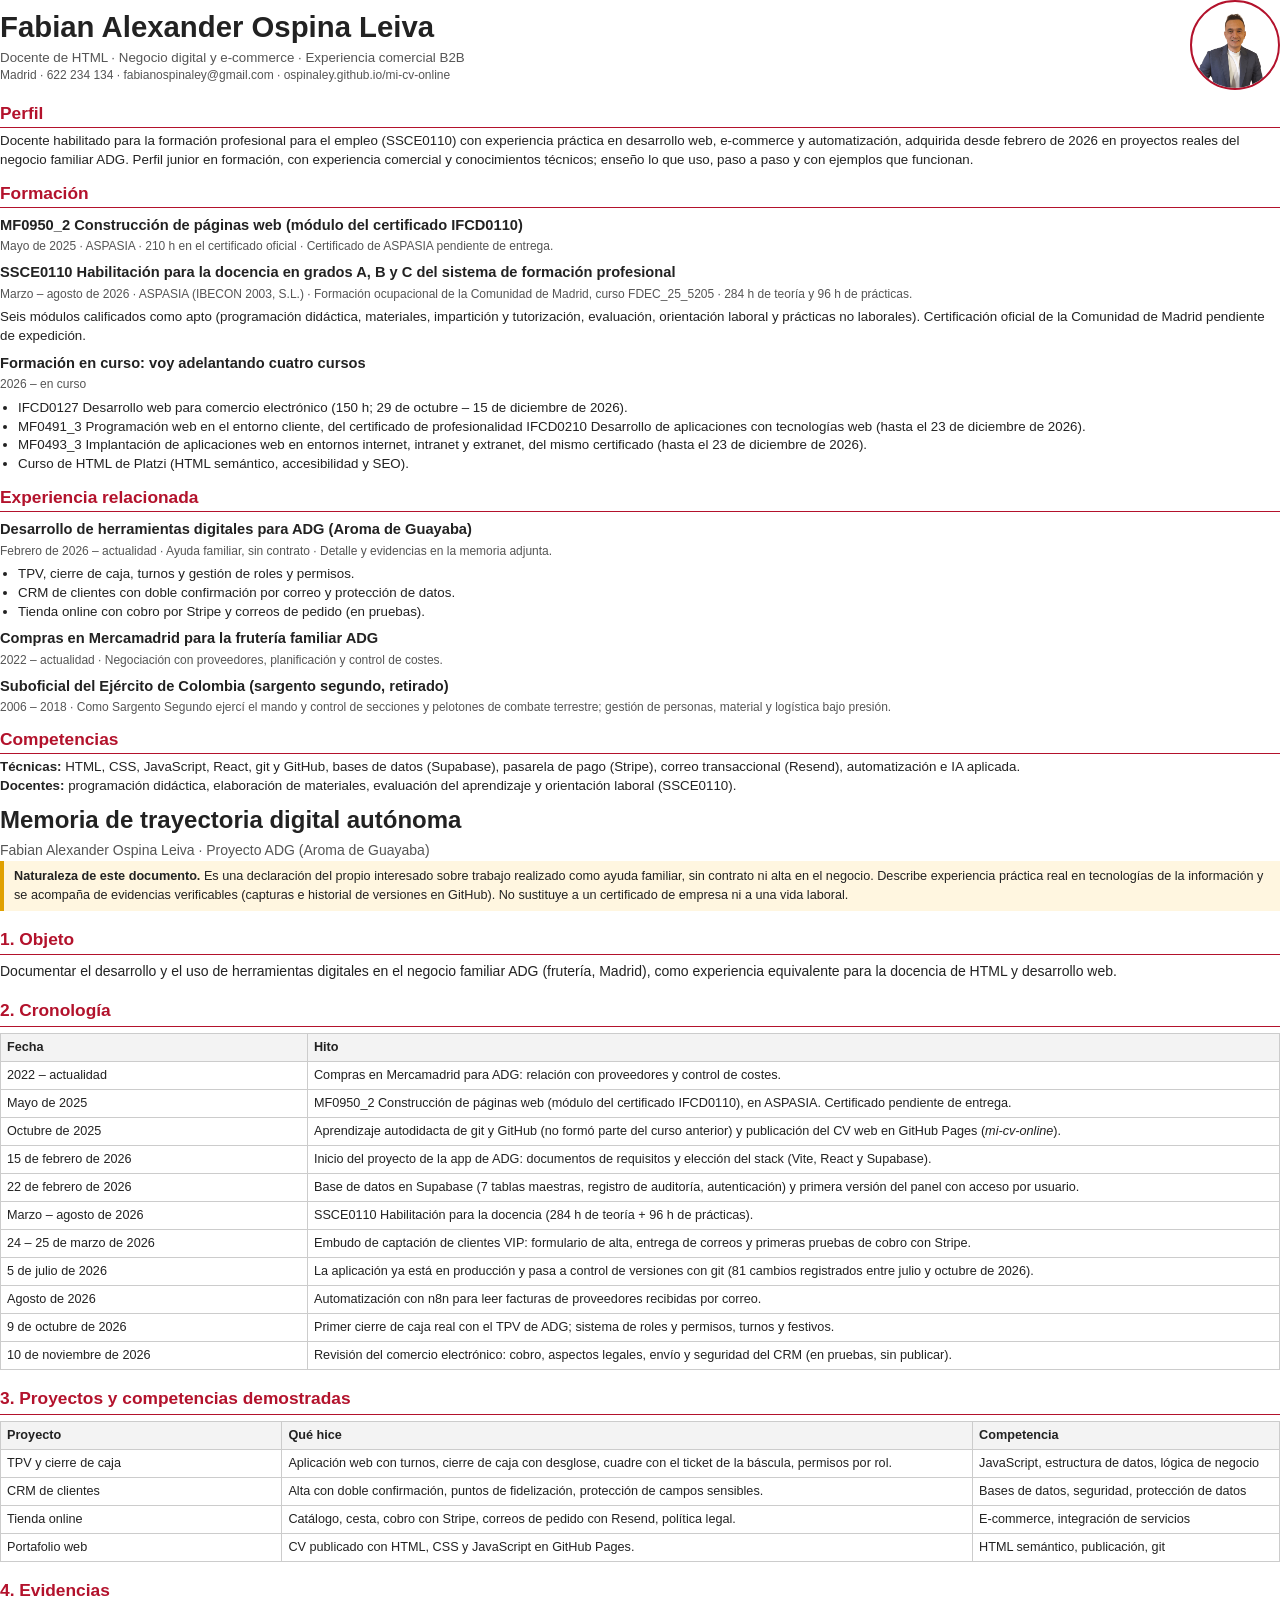
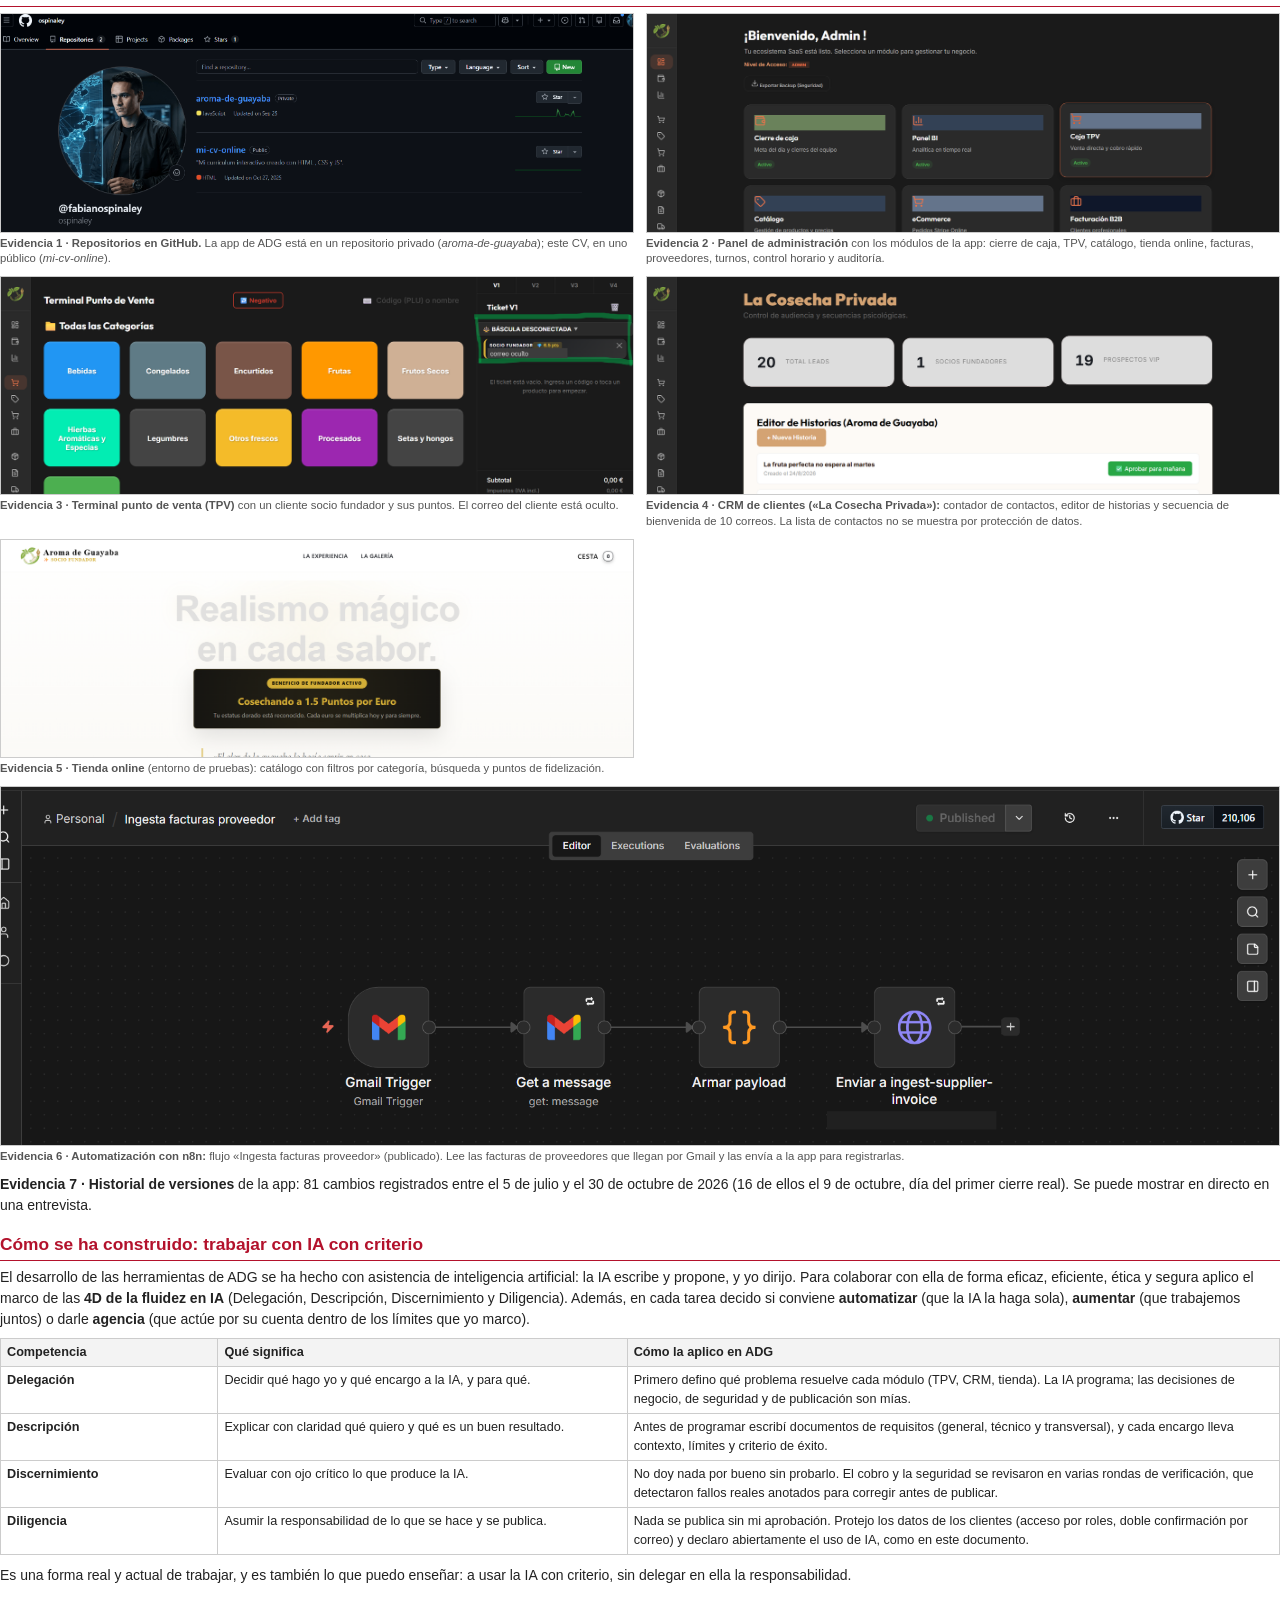
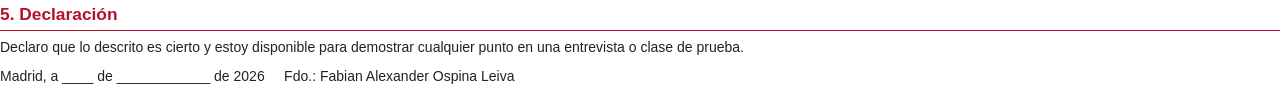
==== commit b36406c8: "Etapa militar: 'Como Sargento Segundo ejercí el mando y control...' en web y PDF Co-Authored-By: Cla" ====
--- a/documento-pdf.html
+++ b/documento-pdf.html
@@ -63,7 +63,7 @@
   <h3>Compras en Mercamadrid para la frutería familiar ADG</h3>
   <p class="small">2022 – actualidad · Negociación con proveedores, planificación y control de costes.</p>
   <h3>Suboficial del Ejército de Colombia (sargento segundo, retirado)</h3>
-  <p class="small">2006 – 2018 · Curso de suboficial; mando y control de secciones y pelotones de combate terrestre; gestión de personas, material y logística bajo presión.</p>
+  <p class="small">2006 – 2018 · Como Sargento Segundo ejercí el mando y control de secciones y pelotones de combate terrestre; gestión de personas, material y logística bajo presión.</p>
 
   <h2>Competencias</h2>
   <p><strong>Técnicas:</strong> HTML, CSS, JavaScript, React, git y GitHub, bases de datos (Supabase), pasarela de pago (Stripe), correo transaccional (Resend), automatización e IA aplicada.<br>
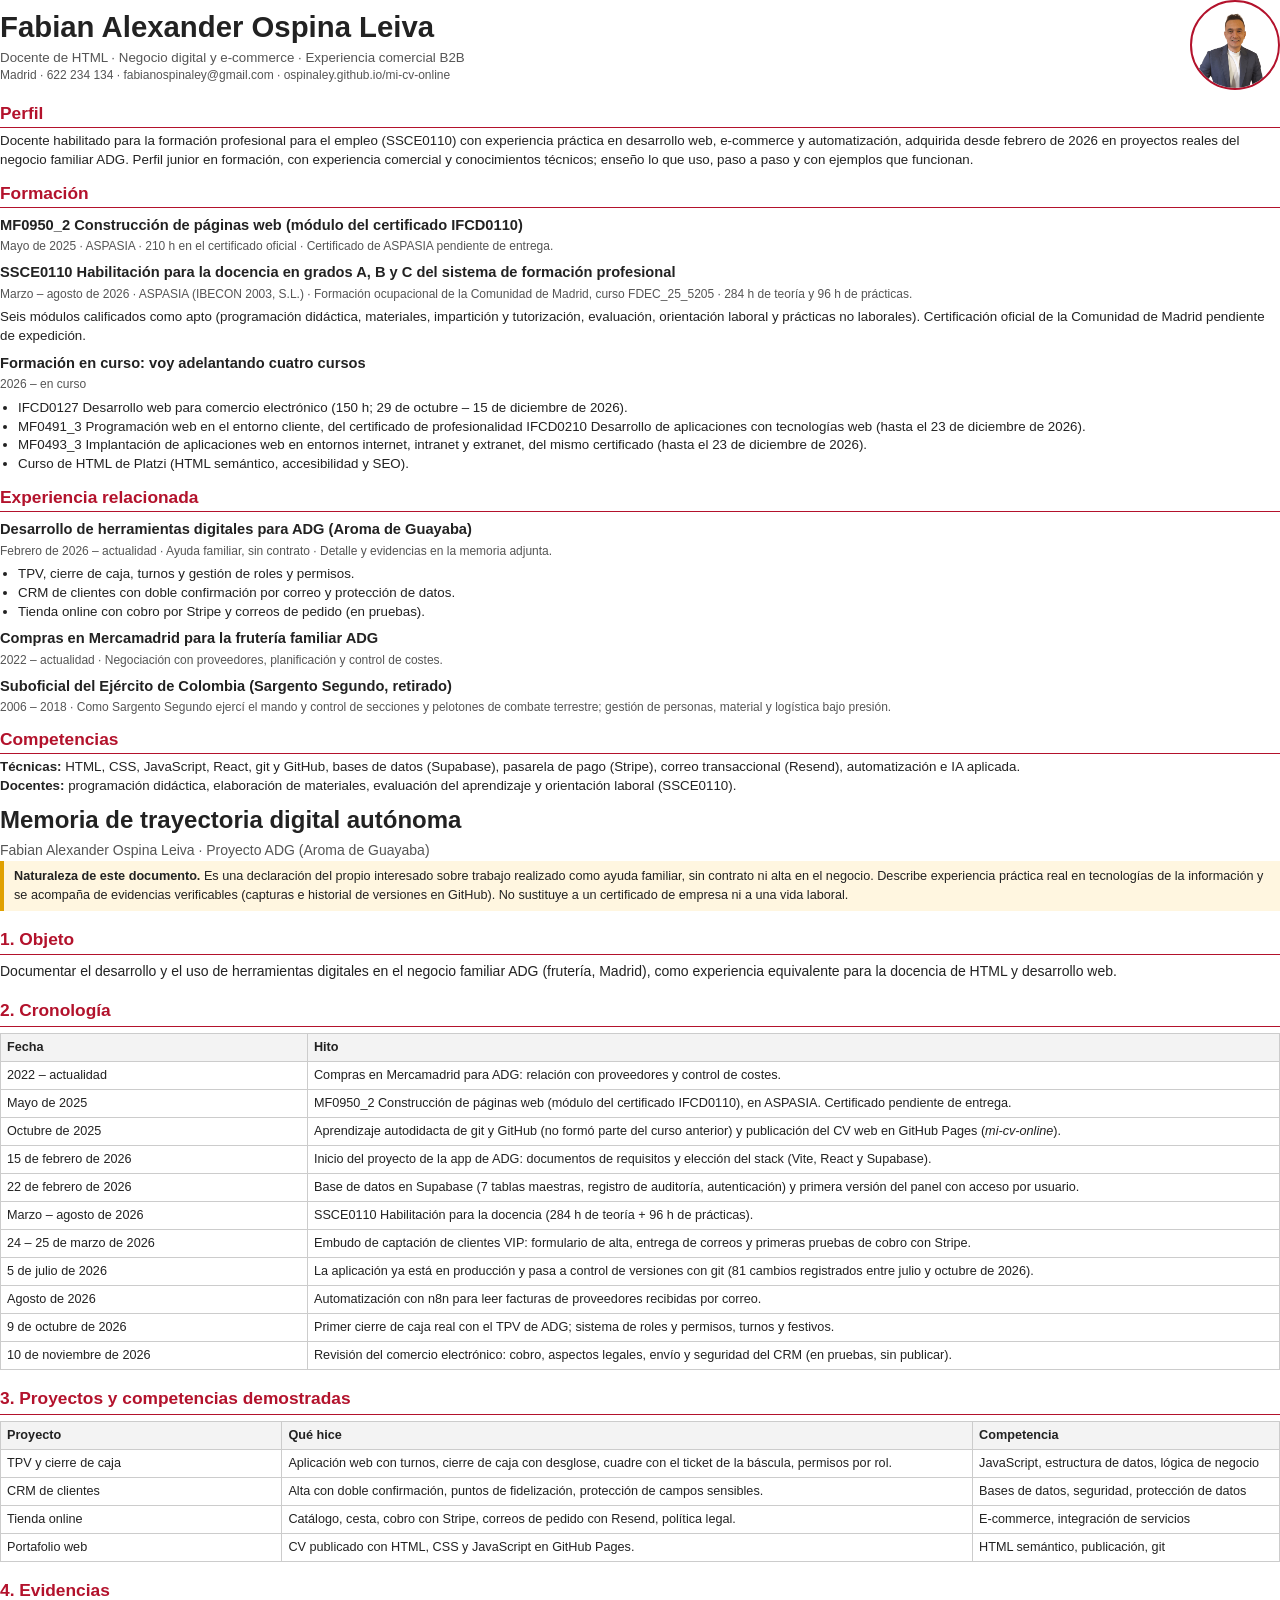
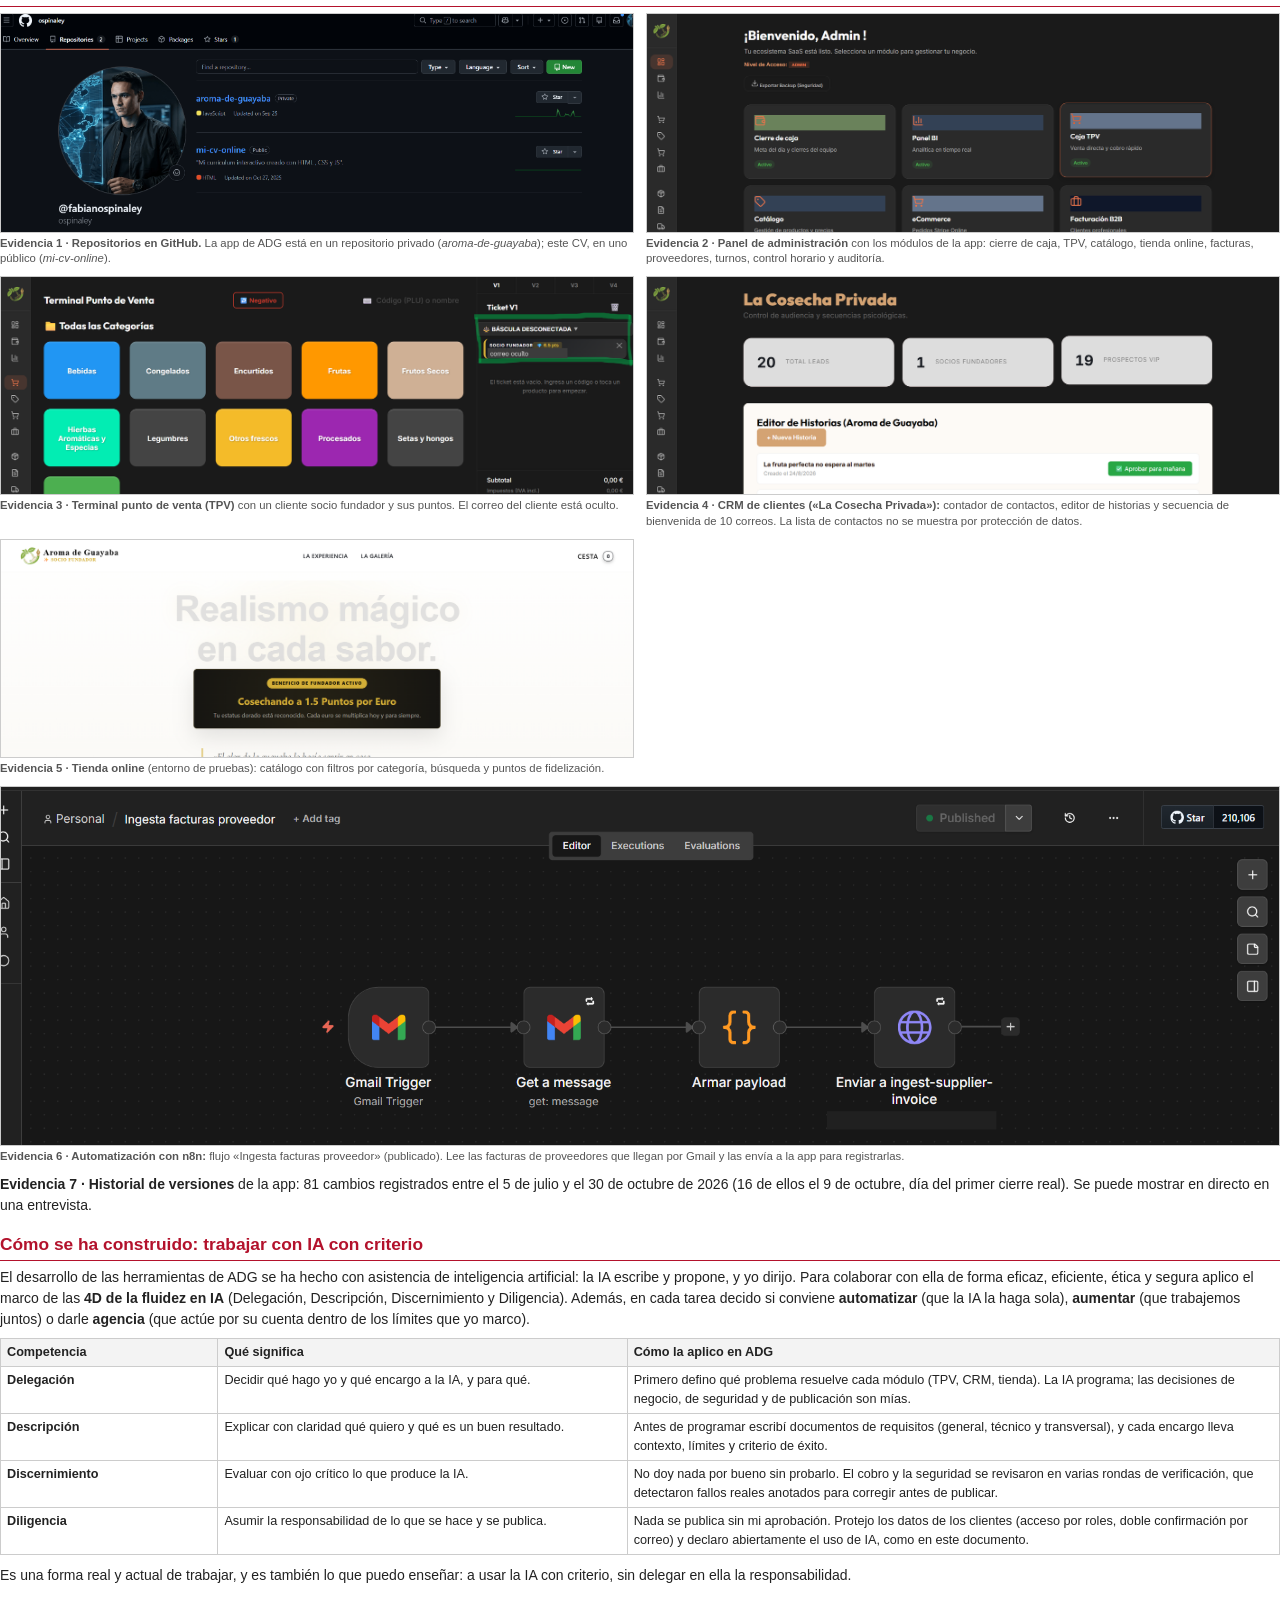
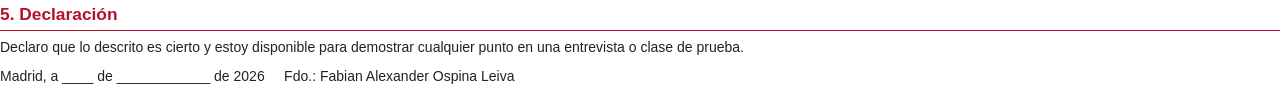
==== commit 3a0330e8: "PDF: Sargento Segundo con mayúsculas en el encabezado de la etapa militar Co-Authored-By: Claude Son" ====
--- a/documento-pdf.html
+++ b/documento-pdf.html
@@ -62,7 +62,7 @@
   </ul>
   <h3>Compras en Mercamadrid para la frutería familiar ADG</h3>
   <p class="small">2022 – actualidad · Negociación con proveedores, planificación y control de costes.</p>
-  <h3>Suboficial del Ejército de Colombia (sargento segundo, retirado)</h3>
+  <h3>Suboficial del Ejército de Colombia (Sargento Segundo, retirado)</h3>
   <p class="small">2006 – 2018 · Como Sargento Segundo ejercí el mando y control de secciones y pelotones de combate terrestre; gestión de personas, material y logística bajo presión.</p>
 
   <h2>Competencias</h2>
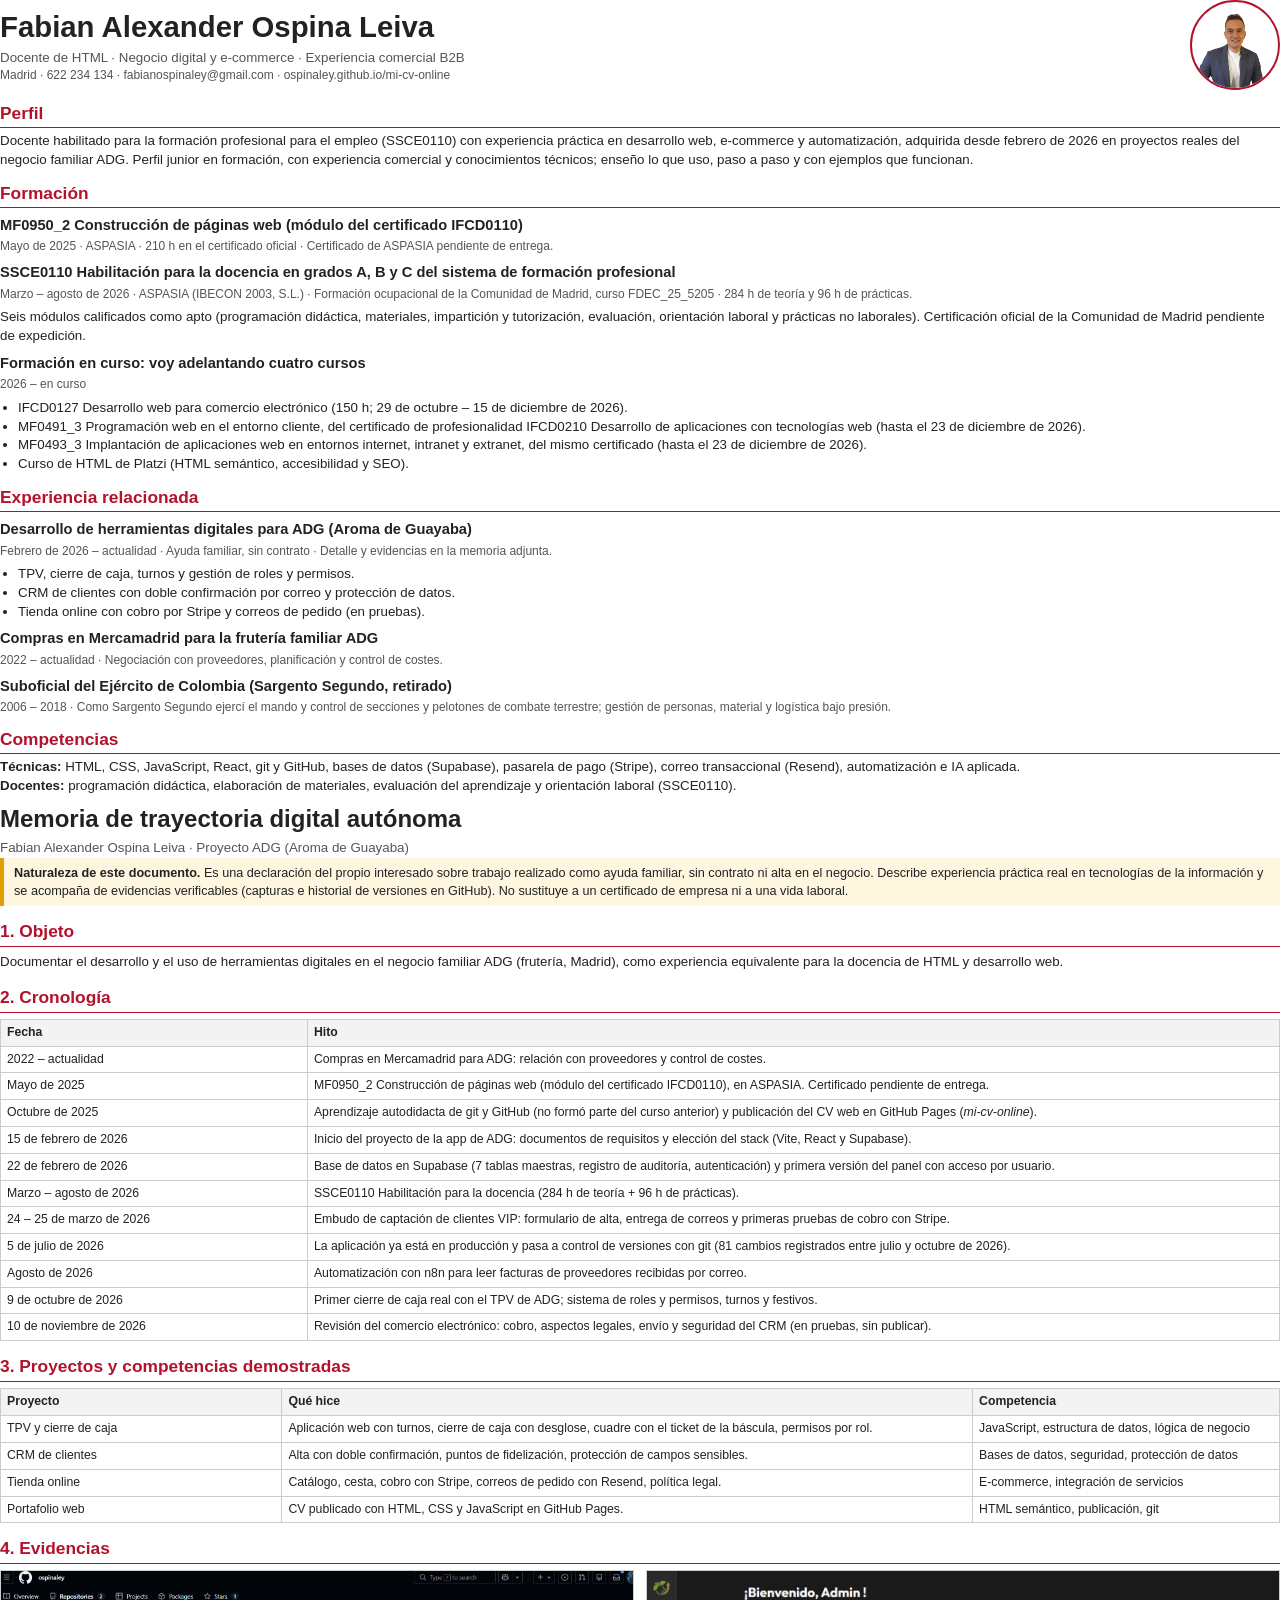
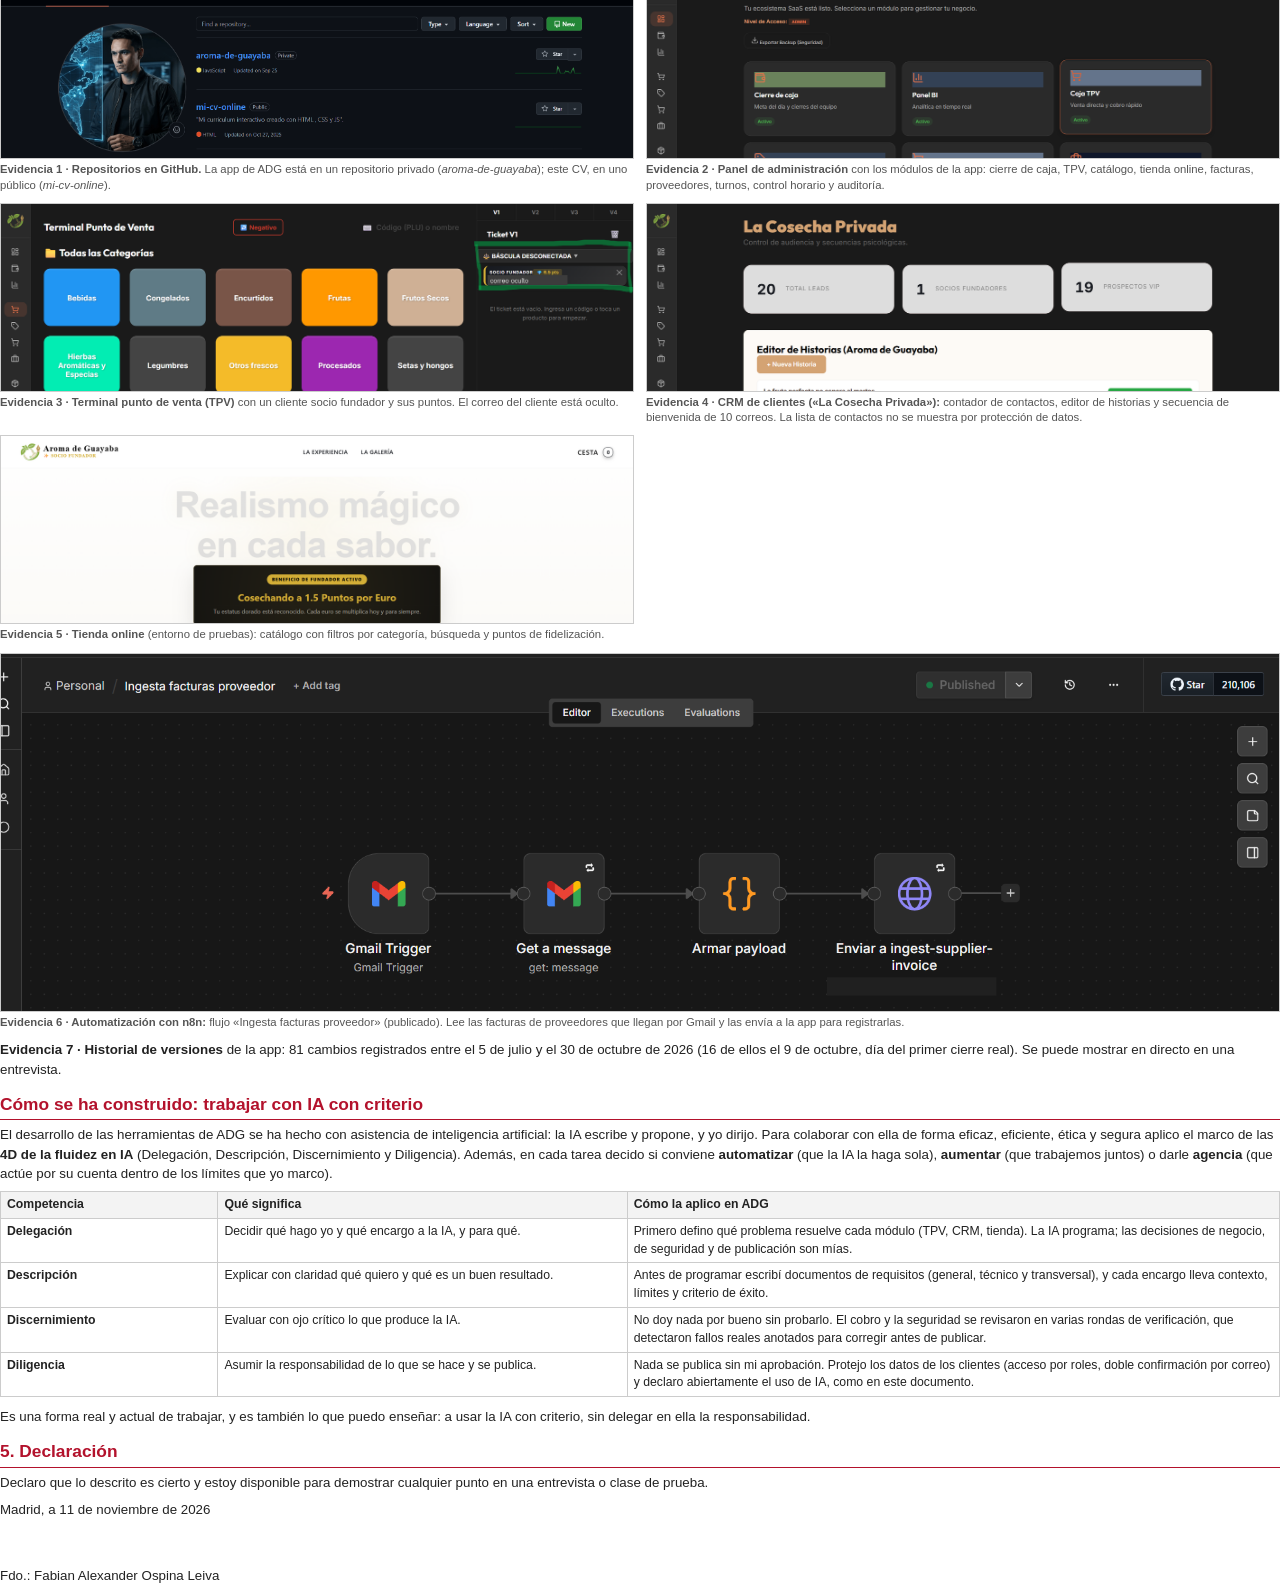
==== commit 3b4f50e8: "PDF: fecha de hoy y espacio para la firma al final de la memoria; botón 'Ver mi trayectoria' con el " ====
--- a/documento-pdf.html
+++ b/documento-pdf.html
@@ -11,6 +11,7 @@
   h1 { font-size: 22pt; margin: 0; } h2 { font-size: 13pt; margin: 16px 0 6px; color: #b3122c; border-bottom: 1.5px solid #b3122c; padding-bottom: 2px; }
   h3 { font-size: 11pt; margin: 10px 0 2px; } p { margin: 4px 0 8px; } ul { margin: 4px 0 8px; padding-left: 18px; }
   .cv { font-size: 10pt; line-height: 1.4; } .cv h2 { margin: 11px 0 4px; } .cv h3 { margin: 7px 0 1px; } .cv p { margin: 3px 0 6px; } .cv ul { margin: 3px 0 6px; }
+  .mem { font-size: 10pt; line-height: 1.45; } .mem table { font-size: 9.2pt; } .mem h2 { margin: 13px 0 5px; }
   .page { page-break-after: always; } .page:last-child { page-break-after: auto; }
   .head { display: flex; justify-content: space-between; align-items: center; gap: 16px; }
   .head img { width: 90px; height: 90px; border-radius: 50%; object-fit: cover; object-position: top; border: 2px solid #b3122c; }
@@ -71,7 +72,7 @@
 </div>
 
 <!-- ================= MEMORIA ================= -->
-<div class="page">
+<div class="page mem">
   <h1 style="font-size:18pt">Memoria de trayectoria digital autónoma</h1>
   <div class="sub">Fabian Alexander Ospina Leiva · Proyecto ADG (Aroma de Guayaba)</div>
 
@@ -106,7 +107,7 @@
   </table>
 
   <h2>4. Evidencias</h2>
-  <style>.grid{display:grid;grid-template-columns:1fr 1fr;gap:10px 12px;margin:6px 0 10px} .fig{page-break-inside:avoid} .fig img{width:100%;height:58mm;object-fit:cover;object-position:top;border:1px solid #ccc;display:block} .fig p{font-size:8.5pt;color:#555;margin:3px 0 0;line-height:1.35}</style>
+  <style>.grid{display:grid;grid-template-columns:1fr 1fr;gap:10px 12px;margin:6px 0 10px} .fig{page-break-inside:avoid} .fig img{width:100%;height:50mm;object-fit:cover;object-position:top;border:1px solid #ccc;display:block} .fig p{font-size:8.5pt;color:#555;margin:3px 0 0;line-height:1.35}</style>
     <div class="grid">
 <div class="fig"><img src="img/evidencias/github-repositorios.png" alt="Repositorios de GitHub"><p><strong>Evidencia 1 · Repositorios en GitHub.</strong> La app de ADG está en un repositorio privado (<em>aroma-de-guayaba</em>); este CV, en uno público (<em>mi-cv-online</em>).</p></div>
   <div class="fig"><img src="img/evidencias/evidencia-panel.png" alt="Panel de administración"><p><strong>Evidencia 2 · Panel de administración</strong> con los módulos de la app: cierre de caja, TPV, catálogo, tienda online, facturas, proveedores, turnos, control horario y auditoría.</p></div>
@@ -129,8 +130,11 @@
   <p>Es una forma real y actual de trabajar, y es también lo que puedo enseñar: a usar la IA con criterio, sin delegar en ella la responsabilidad.</p>
 
   <h2>5. Declaración</h2>
-  <p>Declaro que lo descrito es cierto y estoy disponible para demostrar cualquier punto en una entrevista o clase de prueba.</p>
-  <p>Madrid, a ____ de ____________ de 2026 &nbsp;&nbsp;&nbsp; Fdo.: Fabian Alexander Ospina Leiva</p>
+  <p style="page-break-after: avoid;">Declaro que lo descrito es cierto y estoy disponible para demostrar cualquier punto en una entrevista o clase de prueba.</p>
+  <div style="page-break-inside: avoid;">
+  <p>Madrid, a 11 de noviembre de 2026</p>
+  <p><br><br>Fdo.: Fabian Alexander Ospina Leiva</p>
+  </div>
 </div>
 
 </body>
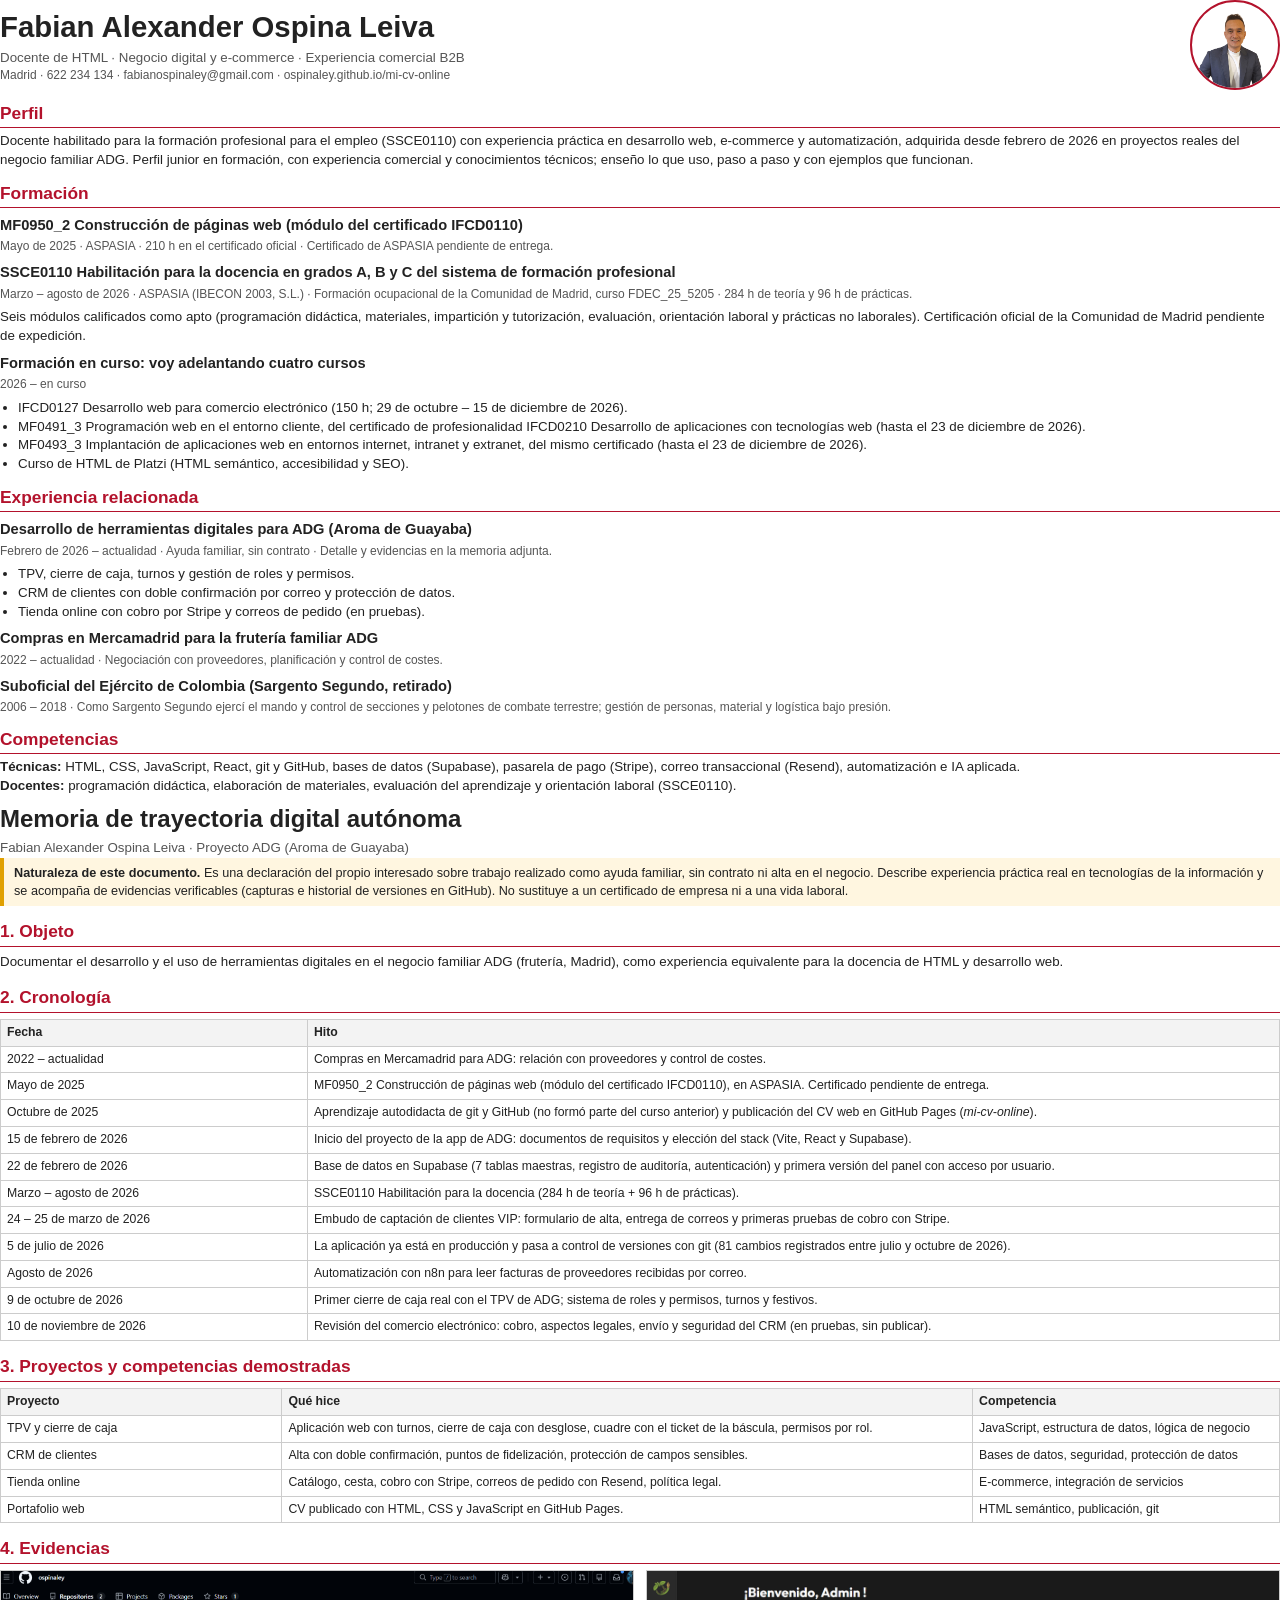
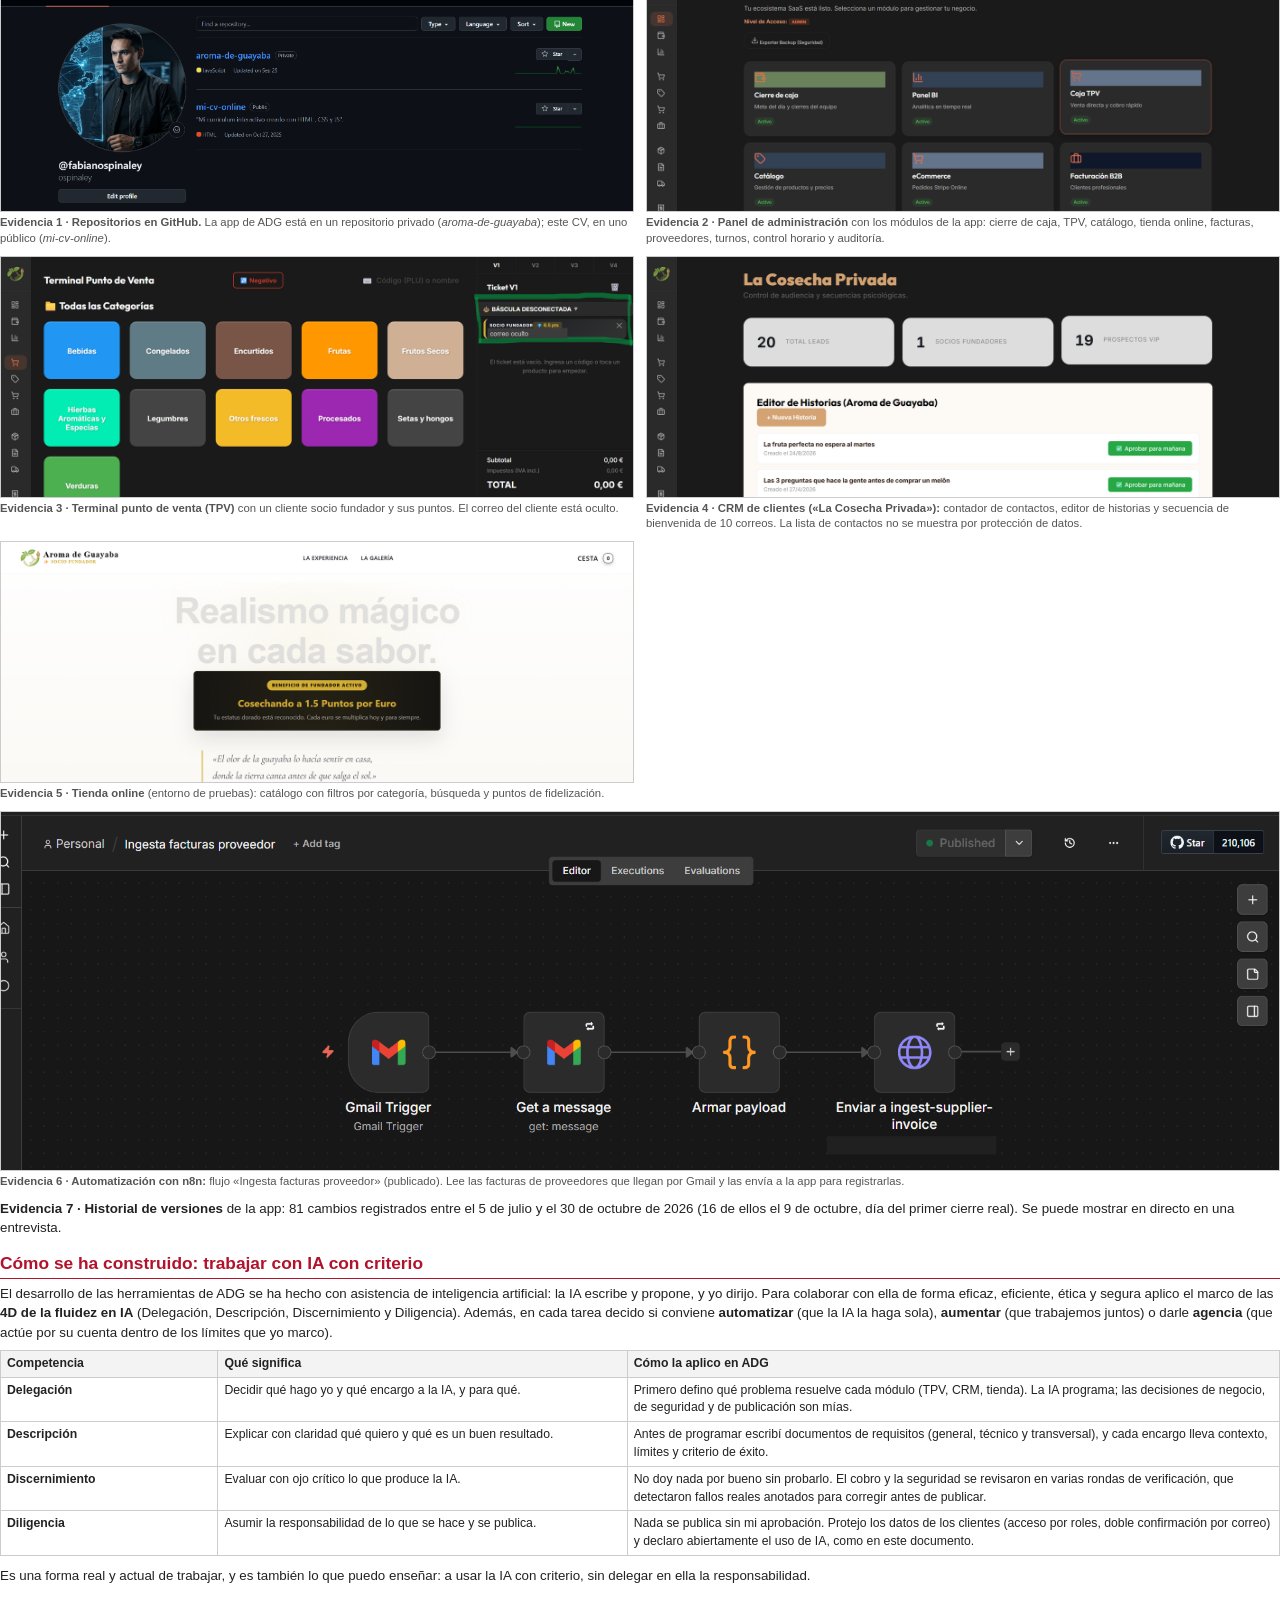
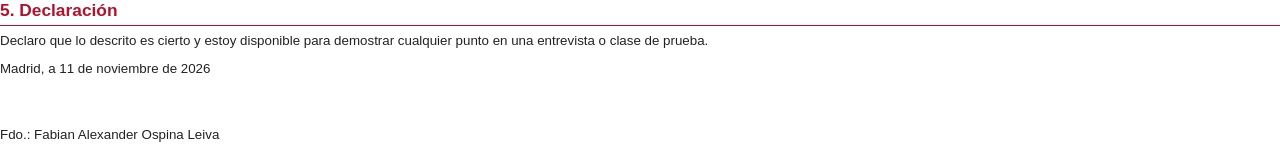
==== commit c832546d: "PDF: memoria mejor repartida en sus páginas (imágenes de evidencias más grandes) Co-Authored-By: Cla" ====
--- a/documento-pdf.html
+++ b/documento-pdf.html
@@ -107,7 +107,7 @@
   </table>
 
   <h2>4. Evidencias</h2>
-  <style>.grid{display:grid;grid-template-columns:1fr 1fr;gap:10px 12px;margin:6px 0 10px} .fig{page-break-inside:avoid} .fig img{width:100%;height:50mm;object-fit:cover;object-position:top;border:1px solid #ccc;display:block} .fig p{font-size:8.5pt;color:#555;margin:3px 0 0;line-height:1.35}</style>
+  <style>.grid{display:grid;grid-template-columns:1fr 1fr;gap:10px 12px;margin:6px 0 10px} .fig{page-break-inside:avoid} .fig img{width:100%;height:64mm;object-fit:cover;object-position:top;border:1px solid #ccc;display:block} .fig p{font-size:8.5pt;color:#555;margin:3px 0 0;line-height:1.35}</style>
     <div class="grid">
 <div class="fig"><img src="img/evidencias/github-repositorios.png" alt="Repositorios de GitHub"><p><strong>Evidencia 1 · Repositorios en GitHub.</strong> La app de ADG está en un repositorio privado (<em>aroma-de-guayaba</em>); este CV, en uno público (<em>mi-cv-online</em>).</p></div>
   <div class="fig"><img src="img/evidencias/evidencia-panel.png" alt="Panel de administración"><p><strong>Evidencia 2 · Panel de administración</strong> con los módulos de la app: cierre de caja, TPV, catálogo, tienda online, facturas, proveedores, turnos, control horario y auditoría.</p></div>
